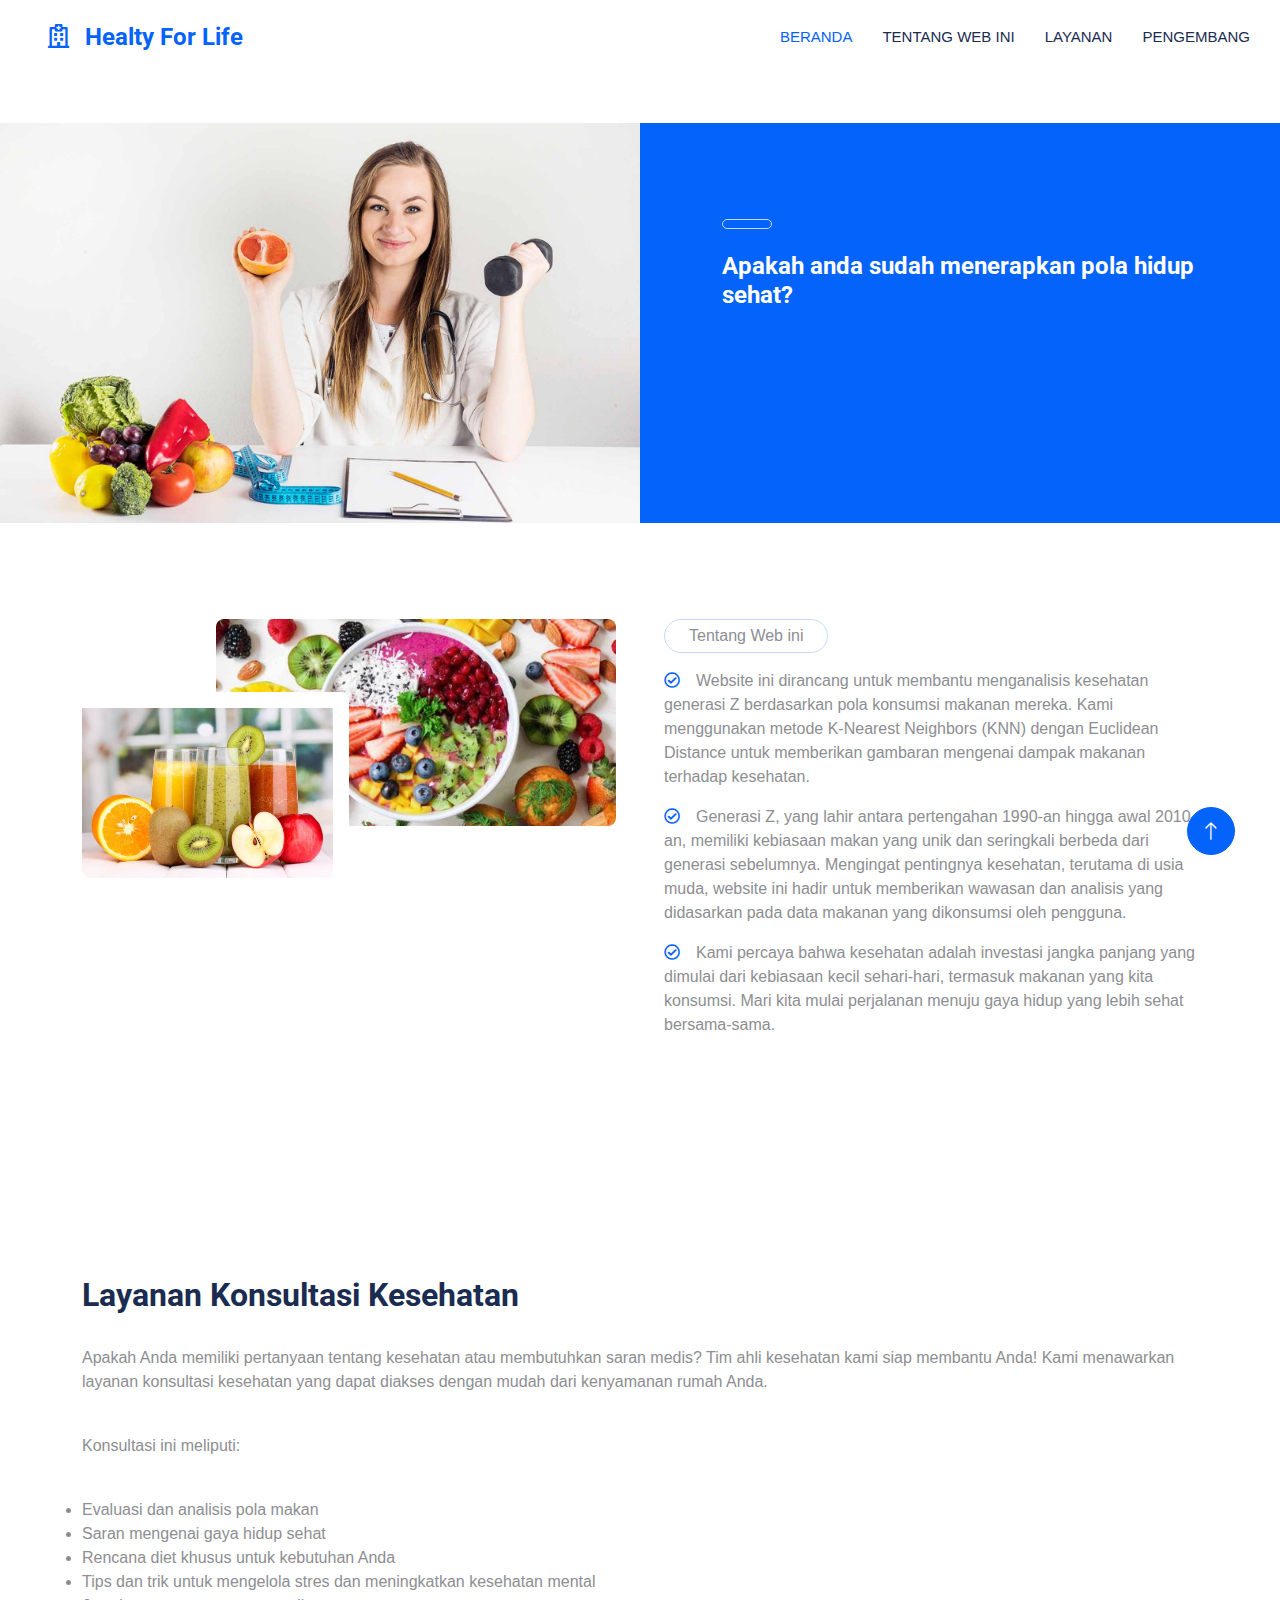
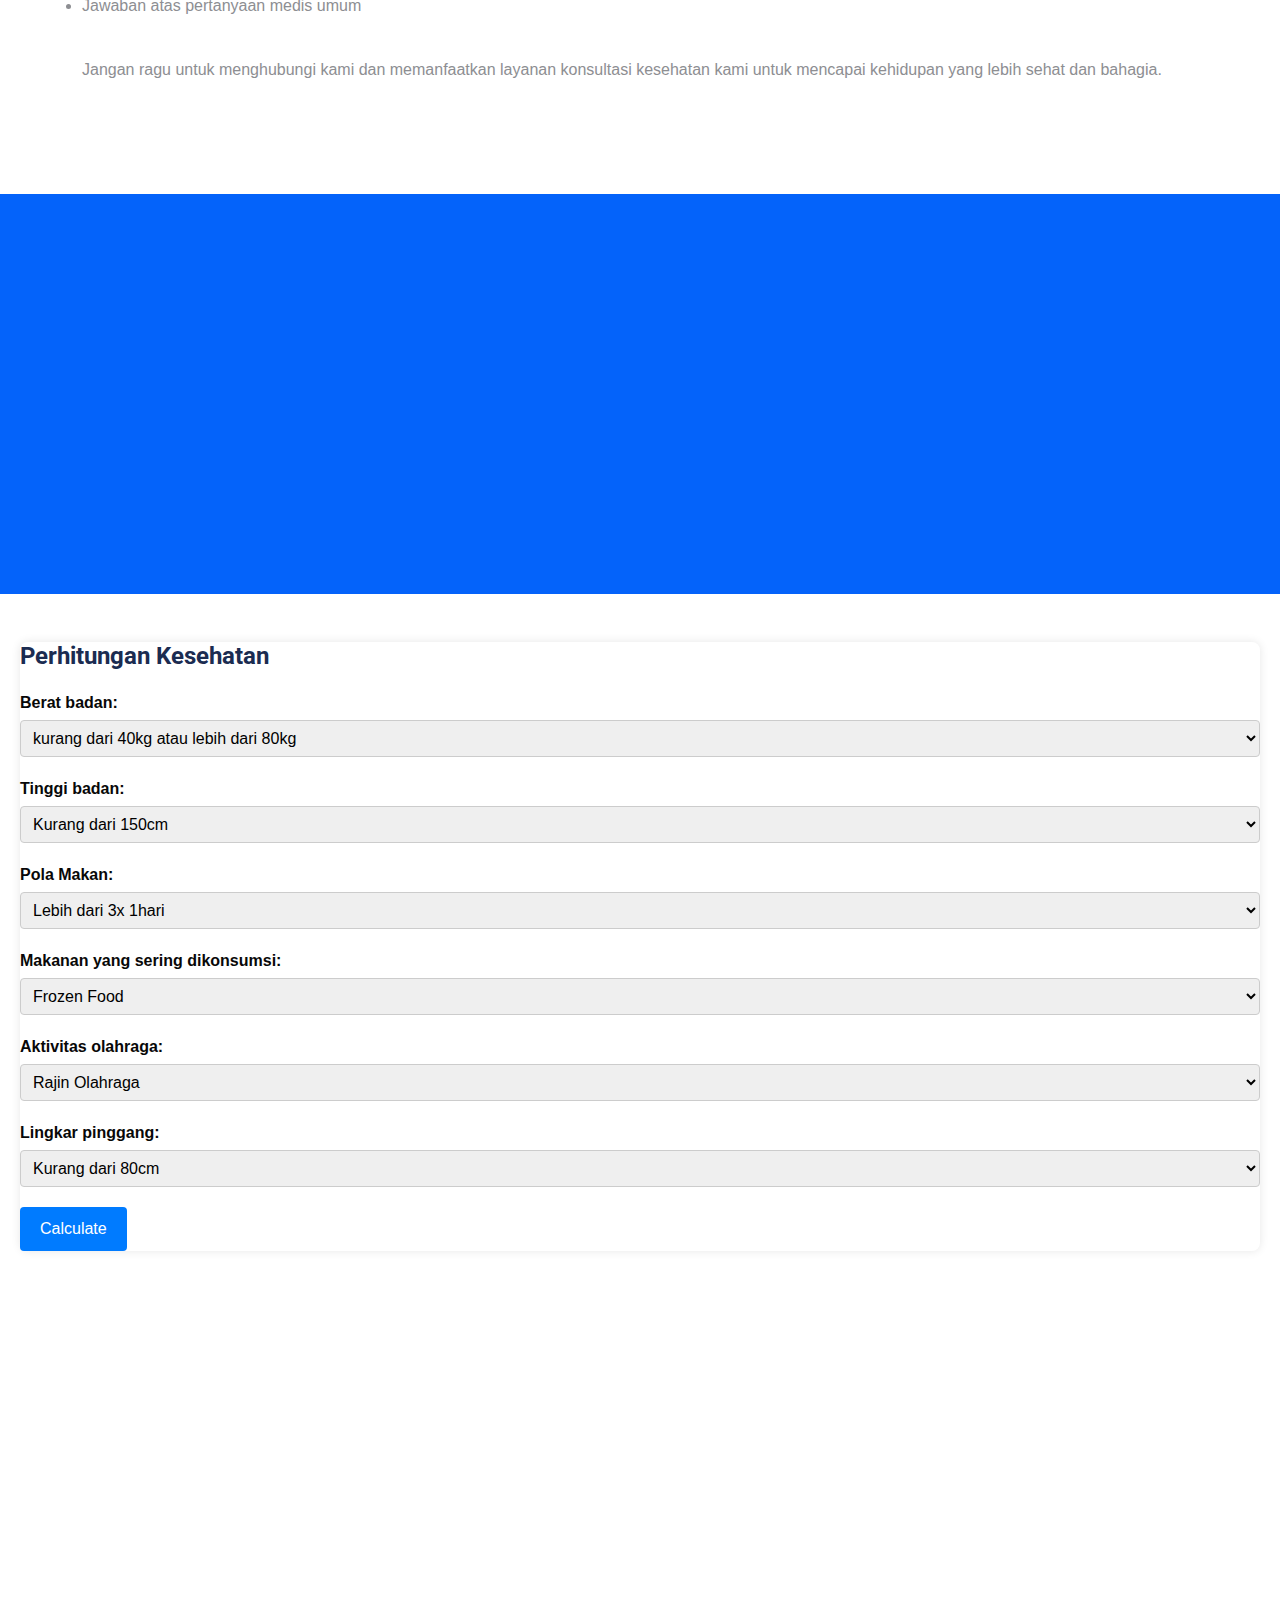
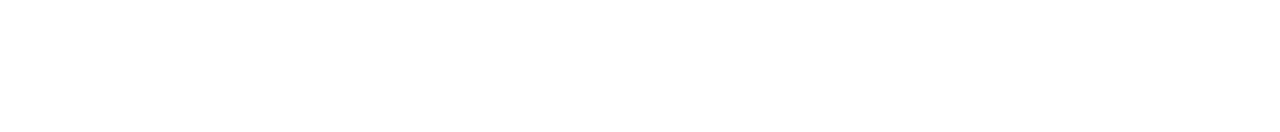
==== index.html @ ce0f6acc "Update index.html" ====
<!DOCTYPE html>
<html lang="en">

<head>
    <meta charset="utf-8">
    <title>HealtyCeck</title>
    <meta content="width=device-width, initial-scale=1.0" name="viewport">
    <meta content="" name="keywords">
    <meta content="" name="description">

    <!-- Favicon -->
    <link href="img/favicon.ico" rel="icon">

    <!-- Google Web Fonts -->
    <link rel="preconnect" href="https://fonts.googleapis.com">
    <link rel="preconnect" href="https://fonts.gstatic.com" crossorigin>
    <link href="https://fonts.googleapis.com/css2?family=Open+Sans:wght@400;500&family=Roboto:wght@500;700;900&display=swap" rel="stylesheet"> 

    <!-- Icon Font Stylesheet -->
    <link href="https://cdnjs.cloudflare.com/ajax/libs/font-awesome/5.10.0/css/all.min.css" rel="stylesheet">
    <link href="https://cdn.jsdelivr.net/npm/bootstrap-icons@1.4.1/font/bootstrap-icons.css" rel="stylesheet">

    <!-- Libraries Stylesheet -->
    <link href="lib/animate/animate.min.css" rel="stylesheet">
    <link href="lib/owlcarousel/assets/owl.carousel.min.css" rel="stylesheet">
    <link href="lib/tempusdominus/css/tempusdominus-bootstrap-4.min.css" rel="stylesheet" />

    <!-- Customized Bootstrap Stylesheet -->
    <link href="css/bootstrap.min.css" rel="stylesheet">

    <!-- Template Stylesheet -->
    <link href="css/style.css" rel="stylesheet">
</head>

<body>



    <!-- Spinner Start -->
    <div id="spinner" class="show bg-white position-fixed translate-middle w-100 vh-100 top-50 start-50 d-flex align-items-center justify-content-center">
        <div class="spinner-grow text-primary" style="width: 3rem; height: 3rem;" role="status">
            <span class="sr-only">Loading...</span>
        </div>
    </div>
    <!-- Spinner End -->


    <!-- Topbar Start -->

    <!-- Topbar End -->


    <!-- Navbar Start -->
    <nav class="navbar navbar-expand-lg bg-white navbar-light sticky-top p-0 wow fadeIn" data-wow-delay="0.1s">
        <a href="index.html" class="navbar-brand d-flex align-items-center px-4 px-lg-5">
            <h1 class="m-0 text-primary"><i class="far fa-hospital me-3"></i>Healty For Life</h1>
        </a>
        <button type="button" class="navbar-toggler me-4" data-bs-toggle="collapse" data-bs-target="#navbarCollapse">
            <span class="navbar-toggler-icon"></span>
        </button>
        <div class="collapse navbar-collapse" id="navbarCollapse">
            <div class="navbar-nav ms-auto p-4 p-lg-0">
                <a href="index.html" class="nav-item nav-link active">Beranda</a>
                <a href="about.html" class="nav-item nav-link">Tentang web ini</a>
                <a href="service.html" class="nav-item nav-link">Layanan</a>
                <a href="contact.html" class="nav-item nav-link">Pengembang</a>
            </div>
        </div>
    </nav>
    <!-- Navbar End -->


    <!-- Header Start -->
    <head>
        <meta charset="UTF-8">
        <meta name="viewport" content="width=device-width, initial-scale=1.0">
        <title>Petunjuk Penggunaan</title>
        <link rel="stylesheet" href="style1.css">
        <!-- Tambahkan tautan ke library CSS jika diperlukan -->
    </head>
    <body>
        <div class="container-fluid bg-primary overflow-hidden my-5 px-lg-0">
            <div class="container feature px-lg-0">
                <div class="row g-0 mx-lg-0">
                    <div class="col-lg-6 pe-lg-0 wow fadeIn" data-wow-delay="0.5s" style="min-height: 400px;">
                        <div class="position-relative h-100">
                            <img class="position-absolute img-fluid w-100 h-100" src="img/pola-hidup-sehat.jpg" style="object-fit: cover;" alt="">
                        </div>
                    </div>
                    <div class="col-lg-6 feature-text py-5 wow fadeIn" data-wow-delay="0.1s">
                        <div class="p-lg-5 ps-lg-0">
                            <p class="d-inline-block border rounded-pill text-light py-1 px-4"></p>
                            <h1 class="text-white mb-4">Apakah anda sudah menerapkan pola hidup sehat?</h1>
                            <p class="text-white mb-4 pb-2"> </p>
                        </div>
                    </div>
                </div>
            </div>
        </div>
    </body>
    <!-- Header End -->


    <!-- Feature Start -->

    <!-- Feature End -->

    <!-- About Start -->
    <div class="container-xxl py-5">
        <div class="container">
            <div class="row g-5">
                <div class="col-lg-6 wow fadeIn" data-wow-delay="0.1s">
                    <div class="d-flex flex-column">
                        <img class="img-fluid rounded w-75 align-self-end" src="img/makanan.jpg" alt="">
                        <img class="img-fluid rounded w-50 bg-white pt-3 pe-3" src="img/minuman.jpg" alt="" style="margin-top: -25%;">
                    </div>
                </div>
                <div class="col-lg-6 wow fadeIn" data-wow-delay="0.5s">
                    <p class="d-inline-block border rounded-pill py-1 px-4">Tentang Web ini</p>
                    <p><i class="far fa-check-circle text-primary me-3"></i>Website ini dirancang untuk membantu menganalisis kesehatan generasi Z berdasarkan pola konsumsi makanan mereka. Kami menggunakan metode K-Nearest Neighbors (KNN) dengan Euclidean Distance untuk memberikan gambaran mengenai dampak makanan terhadap kesehatan.</p>
                    <p><i class="far fa-check-circle text-primary me-3"></i>Generasi Z, yang lahir antara pertengahan 1990-an hingga awal 2010-an, memiliki kebiasaan makan yang unik dan seringkali berbeda dari generasi sebelumnya. Mengingat pentingnya kesehatan, terutama di usia muda, website ini hadir untuk memberikan wawasan dan analisis yang didasarkan pada data makanan yang dikonsumsi oleh pengguna.</p>
                    <p><i class="far fa-check-circle text-primary me-3"></i>Kami percaya bahwa kesehatan adalah investasi jangka panjang yang dimulai dari kebiasaan kecil sehari-hari, termasuk makanan yang kita konsumsi. Mari kita mulai perjalanan menuju gaya hidup yang lebih sehat bersama-sama.</p>
                </div>
            </div>
        </div>
    </div>
    <!-- About End -->

    <!-- Service Start -->
    <head>
        <meta charset="UTF-8">
        <meta name="viewport" content="width=device-width, initial-scale=1.0">
        <title>Layanan Konsultasi Kesehatan</title>
        <link rel="stylesheet" href="styles1.css">
    </head>
    <body>
        <div class="container-xxl py-5">
            <div class="container">
                <div class="text-center mx-auto mb-5 wow fadeInUp" data-wow-delay="0.1s" style="max-width: 600px;">
                    <p class="d-inline-block border rounded-pill py-1 px-4">Konsultasi</p>
                    <h1>Layanan Kesehatan</h1>
                </div>
                <div class="row g-4 konsultasi-container">
                    <h2>Layanan Konsultasi Kesehatan</h2>
                    <p>Apakah Anda memiliki pertanyaan tentang kesehatan atau membutuhkan saran medis? Tim ahli kesehatan kami siap membantu Anda! Kami menawarkan layanan konsultasi kesehatan yang dapat diakses dengan mudah dari kenyamanan rumah Anda.</p>
                    <p>Konsultasi ini meliputi:</p>
                    <ul>
                        <li>Evaluasi dan analisis pola makan</li>
                        <li>Saran mengenai gaya hidup sehat</li>
                        <li>Rencana diet khusus untuk kebutuhan Anda</li>
                        <li>Tips dan trik untuk mengelola stres dan meningkatkan kesehatan mental</li>
                        <li>Jawaban atas pertanyaan medis umum</li>
                    </ul>
                    <p>Jangan ragu untuk menghubungi kami dan memanfaatkan layanan konsultasi kesehatan kami untuk mencapai kehidupan yang lebih sehat dan bahagia.</p>
                </div>
            </div>
        </div>
    </body>
    <!-- Service End -->

    <div class="container-fluid bg-primary overflow-hidden my-5 px-lg-0">
        <div class="container feature px-lg-0">
            <div class="row g-0 mx-lg-0">
                <div class="col-lg-6 feature-text py-5 wow fadeIn" data-wow-delay="0.1s">
                    <div class="p-lg-5 ps-lg-0">
                        <p class="d-inline-block border rounded-pill text-light py-1 px-4"></p>
                        <h1 class="text-white mb-4">Petunjuk Penggunaan</h1>
                        <p class="text-white mb-4 pb-2">Isi pertanyaan yang tersedia untuk mengetahui tingkat kesehatan tubuh anda </p>
                        
                    </div>
                </div>
                <div class="col-lg-6 pe-lg-0 wow fadeIn" data-wow-delay="0.5s" style="min-height: 400px;">
                    <div class="position-relative h-100">
                        <img class="position-absolute img-fluid w-100 h-100" src="img/Gaya-hidup-sehat-.jpg" style="object-fit: cover;" alt="">
                    </div>
                </div>
            </div>
        </div>
    </div>

    <!-- Perhitung KNN -->
    <div>
        <head>
            <meta charset="UTF-8">
            <meta name="viewport" content="width=device-width, initial-scale=1.0">
            <title>Perhitungan Kesehatan</title>
            <style>
                body {
                    font-family: Arial, sans-serif;
                }
                .container1 {
                    margin: 20px;
                    box-shadow: 0 0 10px rgba(0, 0, 0, 0.1);
                    border-radius: 8px;
                    background-color: #fff;
                    
                    
                }
                select {
                    width: 100%;
                    padding: 8px;
                    margin-bottom: 10px;
                    border: 1px solid #ccc;
                    border-radius: 4px;
                }
                .combobox-group {
                    margin-bottom: 15px;
                    text-align: left;
                    font-weight: bold;
                    color: #080808;
                }
                label {
                    display: block;
                    margin-bottom: 5px;
                    font-weight: bold;
                }
                .combobox-group {
                    margin-bottom: 10px;
                }
                h1 {
                    font-size: 24px;
                    margin-bottom: 20px;
                }
                .result {
                    margin-top: 20px;
                    font-size: 18px;
                }
                .advice {
                    color: #d9534f;
                    font-weight: bold;
                }
                button {
                    background-color: #007bff;
                    color: #fff;
                    border: none;
                    padding: 10px 20px;
                    border-radius: 4px;
                    cursor: pointer;
                    font-size: 16px;
                }
            </style>
        </head>
        <body>
            <div class="container1">
                <h1>Perhitungan Kesehatan</h1>
                <div class="combobox-group">
                    <label for="combobox1">Berat badan:</label>
                    <select id="combobox1">
                        <option value="3">kurang dari 40kg atau lebih dari 80kg</option>
                        <option value="4">40-49kg atau 70-79kg</option>
                        <option value="5">50-69</option>
                    </select>
                </div>
                <div class="combobox-group">
                    <label for="combobox2">Tinggi badan:</label>
                    <select id="combobox2">
                        <option value="3">Kurang dari 150cm</option>
                        <option value="4">150-160cm</option>
                        <option value="5">Lebih dari 160cm</option>
                    </select>
                </div>
                <div class="combobox-group">
                    <label for="combobox3">Pola Makan:</label>
                    <select id="combobox3">
                        <option value="3">Lebih dari 3x 1hari</option>
                        <option value="5">3x sehari</option>
                        <option value="4">kurang dari 3x 1hari</option>
                    </select>
                </div>
                <div class="combobox-group">
                    <label for="combobox4">Makanan yang sering dikonsumsi:</label>
                    <select id="combobox4">
                        <option value="3">Frozen Food</option>
                        <option value="5">Fresh food</option>
                        <option value="4">Instant Food</option>
                    </select>
                </div>
                <div class="combobox-group">
                    <label for="combobox5">Aktivitas olahraga:</label>
                    <select id="combobox5">
                        <option value="5">Rajin Olahraga</option>
                        <option value="4">Sedikit Olahraga</option>
                        <option value="3">Kurang olahraga</option>
                    </select>
                </div>
                <div class="combobox-group">
                    <label for="combobox6">Lingkar pinggang:</label>
                    <select id="combobox6">
                        <option value="5">Kurang dari 80cm</option>
                        <option value="4">80-90cm</option>
                        <option value="3">lebih dari 90cm</option>
                    </select>
                </div>
                <button onclick="calculate()">Calculate</button>
                <div class="result" id="result"></div>
            </div>
        
            <script>
                function calculate() {
                    let sum = 0;
                    for (let i = 1; i <= 6; i++) {
                        sum += parseInt(document.getElementById('combobox' + i).value);
                    }
                    let average = sum / 6;
                    let resultText = "Average: " + average.toFixed(2) + "<br>";
                    if (average > 3.74) {
                        resultText += "Kesehatan: Baik";
                    } else {
                        resultText += "Kese5hatan: Cukup Baik";
                    }
                    if (average < 3.74) {
                        resultText += "<br><span class='advice'>Saran: Perbanyak olahraga!</span>";
                    }
                    document.getElementById('result').innerHTML = resultText;
                }
            </script>
        </body>
    </div>

    <!--Akhir Perhitungan-->


    <!-- Testimonial Start -->
    <div class="container-xxl py-5">
        <div class="container">
            <div class="text-center mx-auto mb-5 wow fadeInUp" data-wow-delay="0.1s" style="max-width: 600px;">
                
                <h1>Pengembang</h1>
            </div>
            <div class="owl-carousel testimonial-carousel wow fadeInUp" data-wow-delay="0.1s">
                <div class="testimonial-item text-center">
                    <img class="img-fluid bg-light rounded-circle p-2 mx-auto mb-4" src="img/testimonial-1.jpg" style="width: 100px; height: 100px;">
                    <div class="testimonial-text rounded text-center p-4">
                        <p>Konsumsi makanan yang seimbang antara karbohidrat, protein, lemak sehat, serat, vitamin, dan mineral. Hindari makanan yang tinggi gula dan lemak jenuh.</p>
                        <h5 class="mb-1">Mia</h5>
                        <span class="fst-italic"></span>
                    </div>
                </div>
                <div class="testimonial-item text-center">
                    <img class="img-fluid bg-light rounded-circle p-2 mx-auto mb-4" src="img/testimonial-2.jpg" style="width: 100px; height: 100px;">
                    <div class="testimonial-text rounded text-center p-4">
                        <p>Lakukan aktivitas fisik minimal 30 menit setiap hari, seperti berjalan kaki, berlari, bersepeda, atau berenang.</p>
                        <h5 class="mb-1">Kairi</h5>
                        <span class="fst-italic"></span>
                    </div>
                </div>
                <div class="testimonial-item text-center">
                    <img class="img-fluid bg-light rounded-circle p-2 mx-auto mb-4" src="img/testimonial-3.jpg" style="width: 100px; height: 100px;">
                    <div class="testimonial-text rounded text-center p-4">
                        <p>Usahakan untuk tidur 7-8 jam setiap malam untuk menjaga kesehatan fisik dan mental.</p>
                        <h5 class="mb-1">Hercules</h5>
                        <span class="fst-italic"></span>
                    </div>
                </div>
            </div>
        </div>
    </div>
    <!-- Testimonial End -->


    <!-- Footer Start -->

    <!-- Footer End -->


    <!-- Back to Top -->
    <a href="#" class="btn btn-lg btn-primary btn-lg-square rounded-circle back-to-top"><i class="bi bi-arrow-up"></i></a>


    <!-- JavaScript Libraries -->
    <script src="https://code.jquery.com/jquery-3.4.1.min.js"></script>
    <script src="https://cdn.jsdelivr.net/npm/bootstrap@5.0.0/dist/js/bootstrap.bundle.min.js"></script>
    <script src="lib/wow/wow.min.js"></script>
    <script src="lib/easing/easing.min.js"></script>
    <script src="lib/waypoints/waypoints.min.js"></script>
    <script src="lib/counterup/counterup.min.js"></script>
    <script src="lib/owlcarousel/owl.carousel.min.js"></script>
    <script src="lib/tempusdominus/js/moment.min.js"></script>
    <script src="lib/tempusdominus/js/moment-timezone.min.js"></script>
    <script src="lib/tempusdominus/js/tempusdominus-bootstrap-4.min.js"></script>

    <!-- Template Javascript -->
    <script src="js/main.js"></script>
</body>

</html>
---- css/style.css ----
/********** Template CSS **********/
:root {
    --primary: #0463FA;
    --light: #EFF5FF;
    --dark: #1B2C51;
}

.fw-medium {
    font-weight: 500 !important;
}

.fw-bold {
    font-weight: 700 !important;
}

.fw-black {
    font-weight: 900 !important;
}

.back-to-top {
    position: fixed;
    display: none;
    right: 45px;
    bottom: 45px;
    z-index: 99;
}

/*---------#Hero Section--------------------------------------------------------------*/
#hero {
  width: 100%;
  height: 100vh;
  background: url("../img/hero-bg.png");
  position: relative;
}

#hero .hero-container {
  position: absolute;
  bottom: 0;
  top: 0;
  left: 0;
  right: 0;
  display: flex;
  justify-content: center;
  align-items: center;
  flex-direction: column;
  text-align: center;
  padding: 0 15px;
}

#hero .hero-logo {
  margin-bottom: 30px;
}

#hero h1 {
  margin: 0 0 30px 0;
  font-size: 48px;
  font-weight: 500;
  line-height: 56px;
  color: #fff;
}

#hero h2 {
  color: #aeaeae;
  margin-bottom: 30px;
  font-size: 14px;
  font-weight: 400;
  text-transform: uppercase;
}

#hero .btn-get-started {
  font-family: "Montserrat", sans-serif;
  text-transform: uppercase;
  font-weight: 400;
  font-size: 16px;
  letter-spacing: 1px;
  display: inline-block;
  padding: 14px 30px;
  border-radius: 3px;
  margin: 10px;
  color: #fff;
  background: #7cc576;
}

#hero .btn-get-started:hover {
  transition: 0.5s;
  background: #fff;
  color: #7cc576;
}

@media (min-width: 1024px) {
  #hero {
    background-attachment: fixed;
  }
}

@media (max-width: 768px) {
  #hero h1 {
    font-size: 28px;
    line-height: 36px;
  }

  #hero h2 {
    line-height: 22px;
  }
}

/*** Spinner ***/
#spinner {
    opacity: 0;
    visibility: hidden;
    transition: opacity .5s ease-out, visibility 0s linear .5s;
    z-index: 99999;
}

#spinner.show {
    transition: opacity .5s ease-out, visibility 0s linear 0s;
    visibility: visible;
    opacity: 1;
}


/*** Button ***/
.btn {
    font-weight: 500;
    transition: .5s;
}

.btn.btn-primary,
.btn.btn-secondary {
    color: #FFFFFF;
}

.btn-square {
    width: 38px;
    height: 38px;
}

.btn-sm-square {
    width: 32px;
    height: 32px;
}

.btn-lg-square {
    width: 48px;
    height: 48px;
}

.btn-square,
.btn-sm-square,
.btn-lg-square {
    padding: 0;
    display: flex;
    align-items: center;
    justify-content: center;
    font-weight: normal;
}


/*** Navbar ***/
.navbar .dropdown-toggle::after {
    border: none;
    content: "\f107";
    font-family: "Font Awesome 5 Free";
    font-weight: 900;
    vertical-align: middle;
    margin-left: 8px;
}

.navbar .navbar-nav .nav-link {
    margin-right: 30px;
    padding: 25px 0;
    color: #FFFFFF;
    font-size: 15px;
    font-weight: 500;
    text-transform: uppercase;
    outline: none;
}

.navbar .navbar-nav .nav-link:hover,
.navbar .navbar-nav .nav-link.active {
    color: var(--primary);
}

@media (max-width: 991.98px) {
    .navbar .navbar-nav .nav-link  {
        margin-right: 0;
        padding: 10px 0;
    }

    .navbar .navbar-nav {
        border-top: 1px solid #EEEEEE;
    }
}

.navbar .navbar-brand,
.navbar a.btn {
    height: 75px;
}

.navbar .navbar-nav .nav-link {
    color: var(--dark);
    font-weight: 500;
}

.navbar.sticky-top {
    top: -100px;
    transition: .5s;
}

@media (min-width: 992px) {
    .navbar .nav-item .dropdown-menu {
        display: block;
        border: none;
        margin-top: 0;
        top: 150%;
        opacity: 0;
        visibility: hidden;
        transition: .5s;
    }

    .navbar .nav-item:hover .dropdown-menu {
        top: 100%;
        visibility: visible;
        transition: .5s;
        opacity: 1;
    }
}


/*** Header ***/
.header-carousel .owl-carousel-text {
    position: absolute;
    width: 100%;
    height: 100%;
    padding: 3rem;
    top: 0;
    left: 0;
    display: flex;
    align-items: center;
    justify-content: center;
    text-shadow: 0 0 30px rgba(0, 0, 0, .1);
}

.header-carousel .owl-nav {
    position: absolute;
    width: 200px;
    height: 45px;
    bottom: 30px;
    left: 50%;
    transform: translateX(-50%);
    display: flex;
    justify-content: space-between;
}

.header-carousel .owl-nav .owl-prev,
.header-carousel .owl-nav .owl-next {
    width: 45px;
    height: 45px;
    display: flex;
    align-items: center;
    justify-content: center;
    color: #FFFFFF;
    background: transparent;
    border: 1px solid #FFFFFF;
    border-radius: 45px;
    font-size: 22px;
    transition: .5s;
}

.header-carousel .owl-nav .owl-prev:hover,
.header-carousel .owl-nav .owl-next:hover {
    background: var(--primary);
    border-color: var(--primary);
}

.header-carousel .owl-dots {
    position: absolute;
    height: 45px;
    bottom: 30px;
    left: 50%;
    transform: translateX(-50%);
    display: flex;
    align-items: center;
    justify-content: center;
}

.header-carousel .owl-dot {
    position: relative;
    display: inline-block;
    margin: 0 5px;
    width: 15px;
    height: 15px;
    background: transparent;
    border: 1px solid #FFFFFF;
    border-radius: 15px;
    transition: .5s;
}

.header-carousel .owl-dot::after {
    position: absolute;
    content: "";
    width: 5px;
    height: 5px;
    top: 4px;
    left: 4px;
    background: #FFFFFF;
    border-radius: 5px;
}

.header-carousel .owl-dot.active {
    background: var(--primary);
    border-color: var(--primary);
}

.page-header {
    background: url(../img/header-page.jpg) top center no-repeat;
    background-size: cover;
    text-shadow: 0 0 30px rgba(0, 0, 0, .1);
}

.breadcrumb-item + .breadcrumb-item::before {
    color: var(--light);
}


/*** Service ***/
.service-item {
    transition: .5s;
}

.service-item:hover {
    margin-top: -10px;
    box-shadow: 0 .5rem 1.5rem rgba(0, 0, 0, .08);
}

.service-item .btn {
    width: 40px;
    height: 40px;
    display: inline-flex;
    align-items: center;
    background: #FFFFFF;
    border-radius: 40px;
    white-space: nowrap;
    overflow: hidden;
    transition: .5s;
}

.service-item:hover .btn {
    width: 140px;
}


/*** Feature ***/
@media (min-width: 992px) {
    .container.feature {
        max-width: 100% !important;
    }

    .feature-text  {
        padding-left: calc(((100% - 960px) / 2) + .75rem);
    }
}

@media (min-width: 1200px) {
    .feature-text  {
        padding-left: calc(((100% - 1140px) / 2) + .75rem);
    }
}

@media (min-width: 1400px) {
    .feature-text  {
        padding-left: calc(((100% - 1320px) / 2) + .75rem);
    }
}


/*** Team ***/
.team-item img {
    position: relative;
    top: 0;
    transition: .5s;
}

.team-item:hover img {
    top: -30px;
}

.team-item .team-text {
    position: relative;
    height: 100px;
    transition: .5s;
}

.team-item:hover .team-text {
    margin-top: -60px;
    height: 160px;
}

.team-item .team-text .team-social {
    opacity: 0;
    transition: .5s;
}

.team-item:hover .team-text .team-social {
    opacity: 1;
}

.team-item .team-social .btn {
    display: inline-flex;
    color: var(--primary);
    background: #FFFFFF;
    border-radius: 40px;
}

.team-item .team-social .btn:hover {
    color: #FFFFFF;
    background: var(--primary);
}


/*** Appointment ***/
.bootstrap-datetimepicker-widget.bottom {
    top: auto !important;
}

.bootstrap-datetimepicker-widget .table * {
    border-bottom-width: 0px;
}

.bootstrap-datetimepicker-widget .table th {
    font-weight: 500;
}

.bootstrap-datetimepicker-widget.dropdown-menu {
    padding: 10px;
    border-radius: 2px;
}

.bootstrap-datetimepicker-widget table td.active,
.bootstrap-datetimepicker-widget table td.active:hover {
    background: var(--primary);
}

.bootstrap-datetimepicker-widget table td.today::before {
    border-bottom-color: var(--primary);
}


/*** Testimonial ***/
.testimonial-carousel::before {
    position: absolute;
    content: "";
    top: 0;
    left: 0;
    height: 100%;
    width: 0;
    background: linear-gradient(to right, rgba(255, 255, 255, 1) 0%, rgba(255, 255, 255, 0) 100%);
    z-index: 1;
}

.testimonial-carousel::after {
    position: absolute;
    content: "";
    top: 0;
    right: 0;
    height: 100%;
    width: 0;
    background: linear-gradient(to left, rgba(255, 255, 255, 1) 0%, rgba(255, 255, 255, 0) 100%);
    z-index: 1;
}

@media (min-width: 768px) {
    .testimonial-carousel::before,
    .testimonial-carousel::after {
        width: 200px;
    }
}

@media (min-width: 992px) {
    .testimonial-carousel::before,
    .testimonial-carousel::after {
        width: 300px;
    }
}

.testimonial-carousel .owl-item .testimonial-text {
    background: var(--light);
    transform: scale(.8);
    transition: .5s;
}

.testimonial-carousel .owl-item.center .testimonial-text {
    background: var(--primary);
    transform: scale(1);
}

.testimonial-carousel .owl-item .testimonial-text *,
.testimonial-carousel .owl-item .testimonial-item img {
    transition: .5s;
}

.testimonial-carousel .owl-item.center .testimonial-text * {
    color: var(--light) !important;
}

.testimonial-carousel .owl-item.center .testimonial-item img {
    background: var(--primary) !important;
} 

.testimonial-carousel .owl-nav {
    position: absolute;
    width: 350px;
    top: 15px;
    left: 50%;
    transform: translateX(-50%);
    display: flex;
    justify-content: space-between;
    opacity: 0;
    transition: .5s;
    z-index: 1;
}

.testimonial-carousel:hover .owl-nav {
    width: 300px;
    opacity: 1;
}

.testimonial-carousel .owl-nav .owl-prev,
.testimonial-carousel .owl-nav .owl-next {
    position: relative;
    color: var(--primary);
    font-size: 45px;
    transition: .5s;
}

.testimonial-carousel .owl-nav .owl-prev:hover,
.testimonial-carousel .owl-nav .owl-next:hover {
    color: var(--dark);
}


/*** Footer ***/
.footer .btn.btn-social {
    margin-right: 5px;
    width: 35px;
    height: 35px;
    display: flex;
    align-items: center;
    justify-content: center;
    color: var(--light);
    border: 1px solid #FFFFFF;
    transition: .3s;
}

.footer .btn.btn-social:hover {
    color: var(--primary);
}

.footer .btn.btn-link {
    display: block;
    margin-bottom: 5px;
    padding: 0;
    text-align: left;
    color: #FFFFFF;
    font-size: 15px;
    font-weight: normal;
    text-transform: capitalize;
    transition: .3s;
}

.footer .btn.btn-link::before {
    position: relative;
    content: "\f105";
    font-family: "Font Awesome 5 Free";
    font-weight: 900;
    margin-right: 10px;
}

.footer .btn.btn-link:hover {
    color: var(--primary);
    letter-spacing: 1px;
    box-shadow: none;
}

.footer .copyright {
    padding: 25px 0;
    font-size: 15px;
    border-top: 1px solid rgba(256, 256, 256, .1);
}

.footer .copyright a {
    color: var(--light);
}

.footer .copyright a:hover {
    color: var(--primary);
}
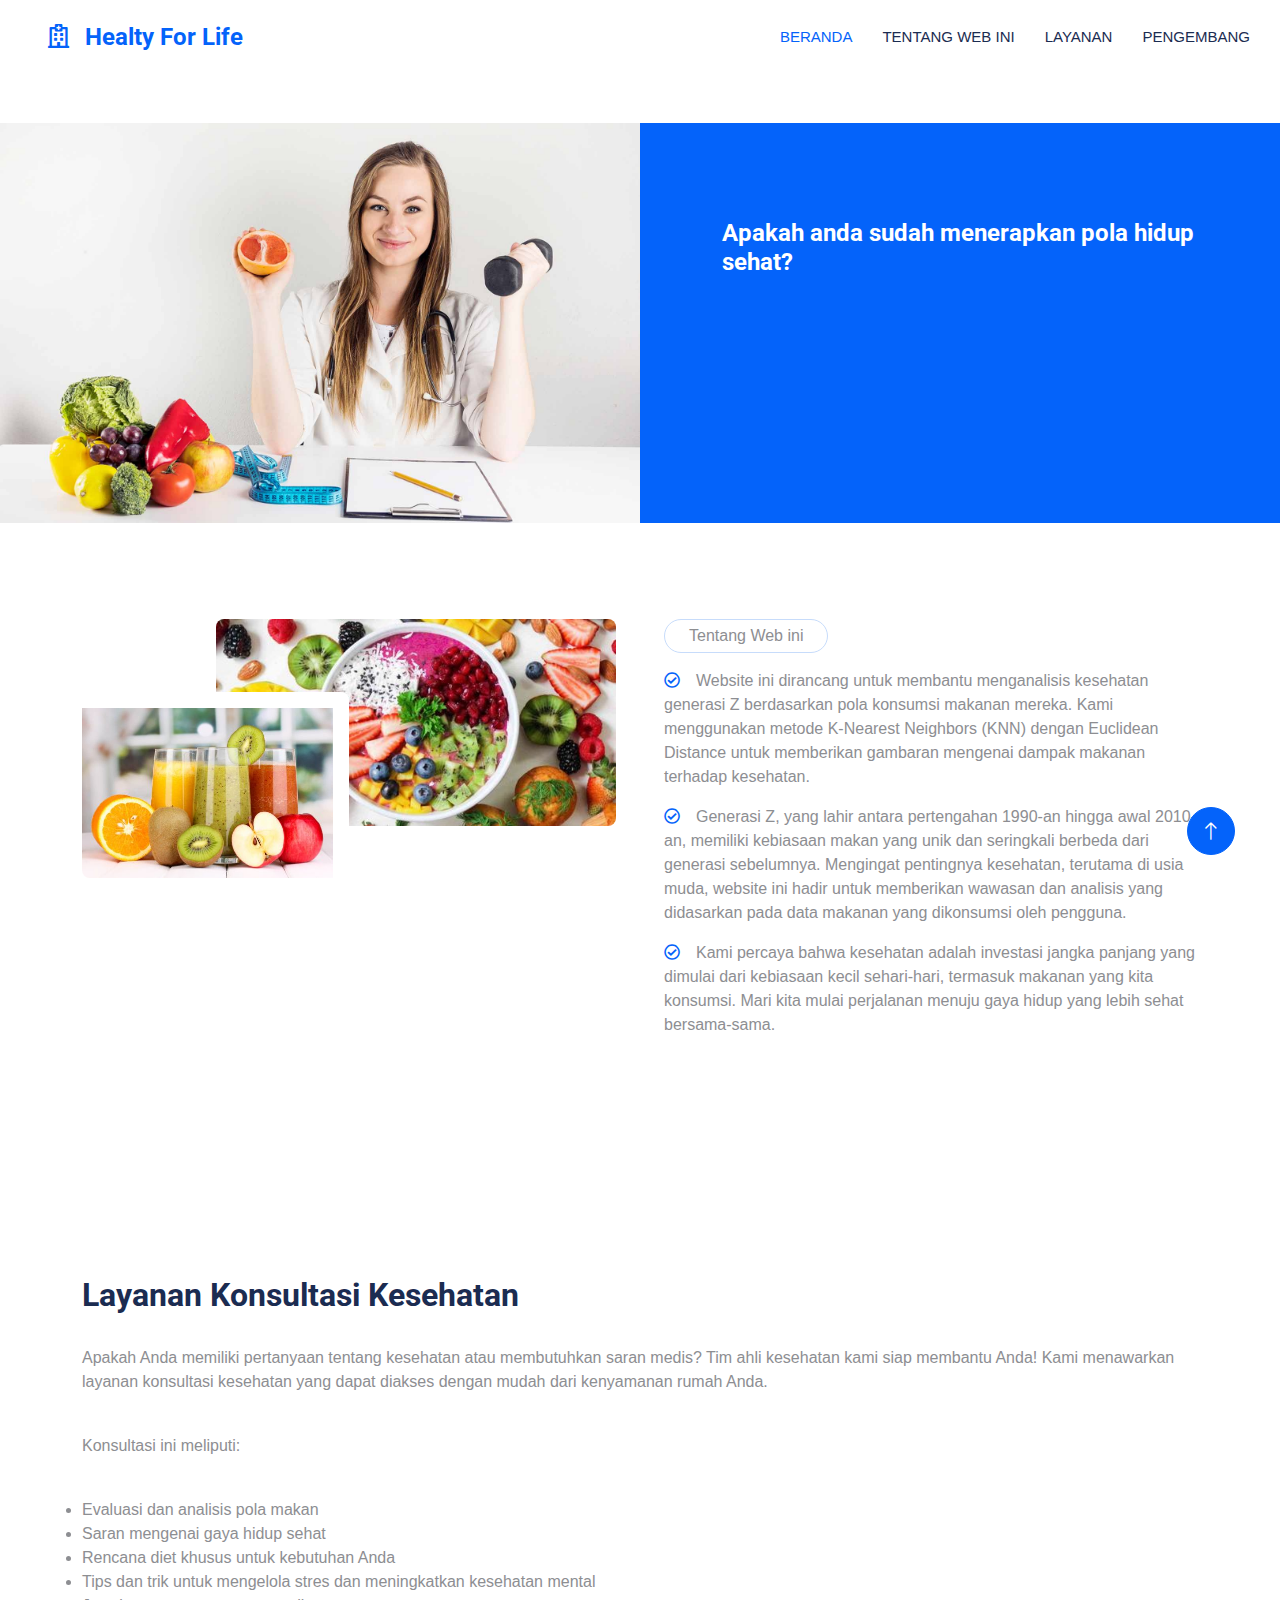
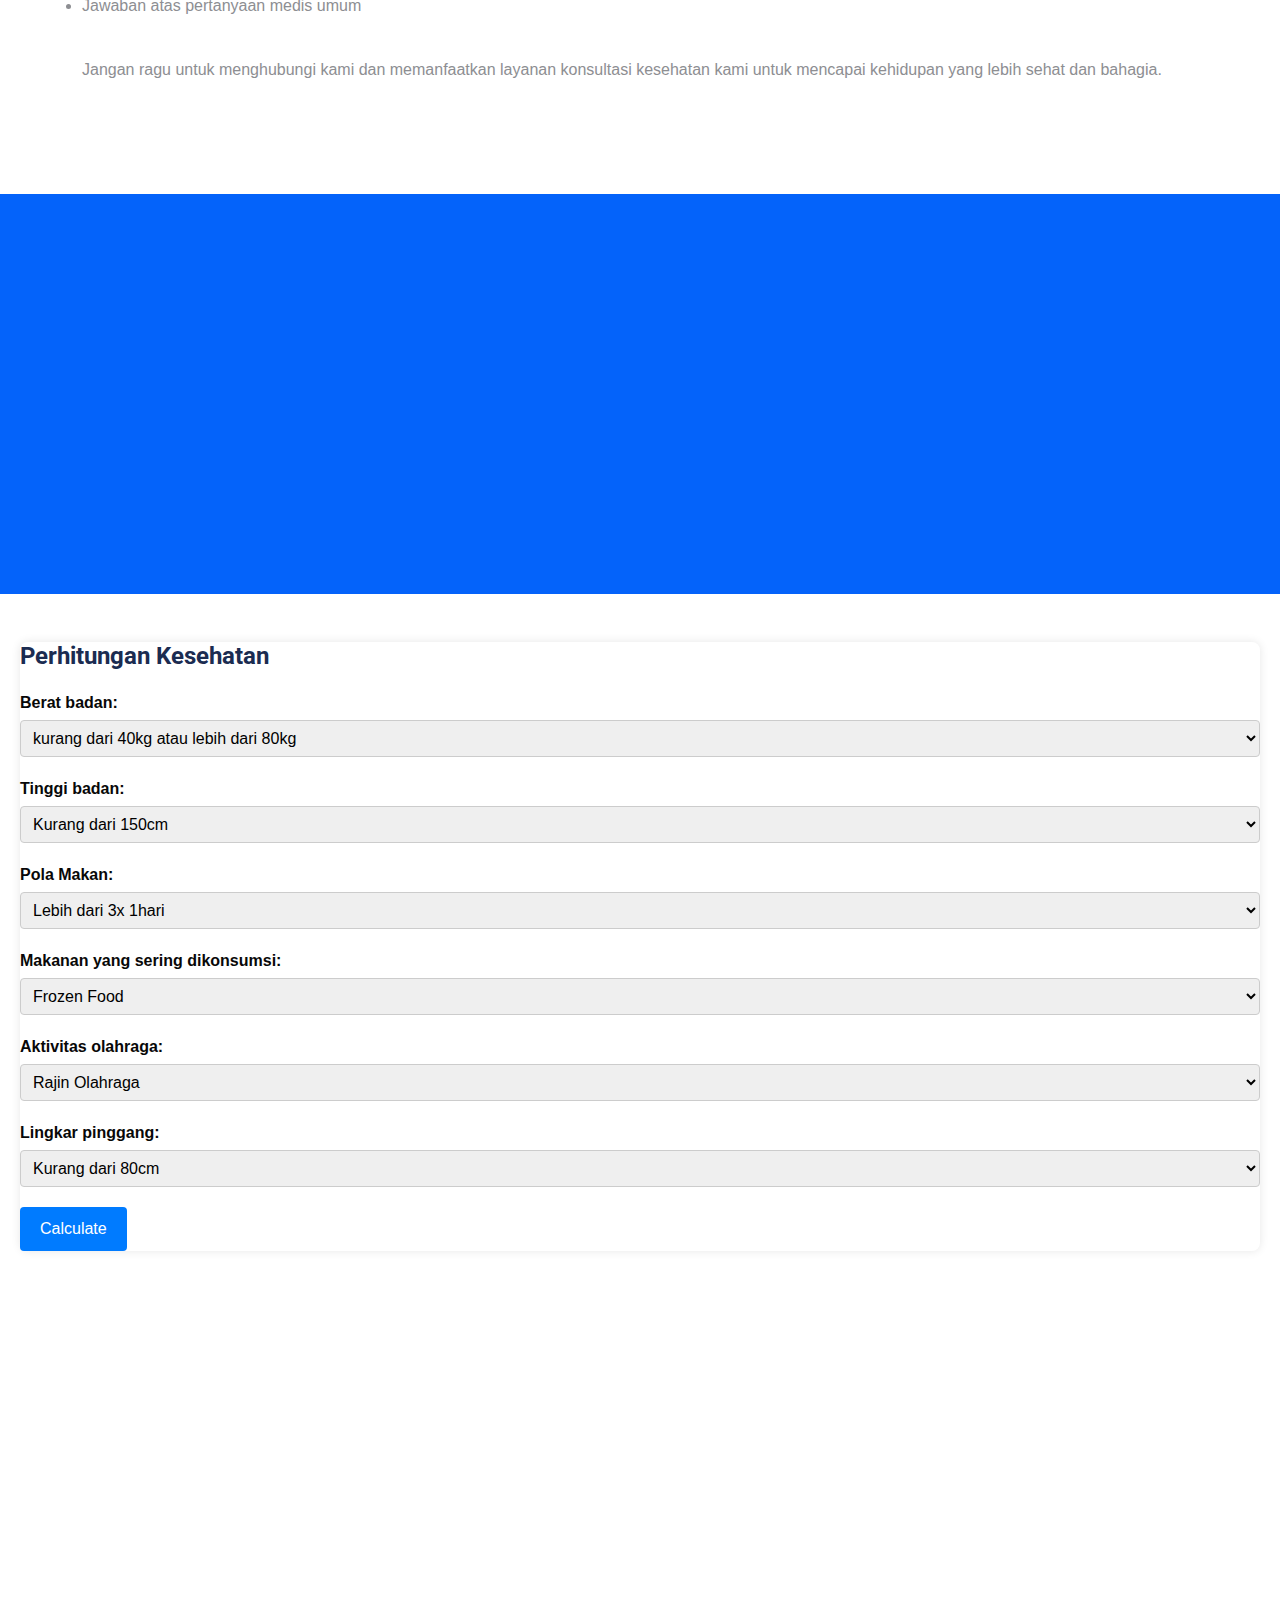
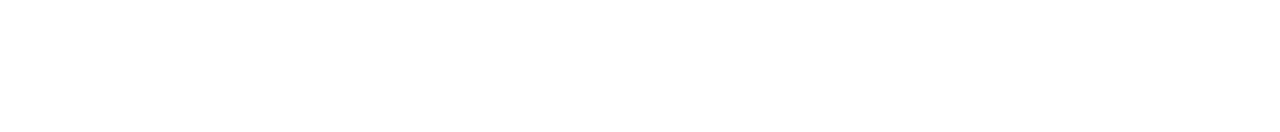
==== commit fe5d9f80: "Update index.html" ====
--- a/index.html
+++ b/index.html
@@ -89,7 +89,6 @@
                     </div>
                     <div class="col-lg-6 feature-text py-5 wow fadeIn" data-wow-delay="0.1s">
                         <div class="p-lg-5 ps-lg-0">
-                            <p class="d-inline-block border rounded-pill text-light py-1 px-4"></p>
                             <h1 class="text-white mb-4">Apakah anda sudah menerapkan pola hidup sehat?</h1>
                             <p class="text-white mb-4 pb-2"> </p>
                         </div>
@@ -163,7 +162,6 @@
             <div class="row g-0 mx-lg-0">
                 <div class="col-lg-6 feature-text py-5 wow fadeIn" data-wow-delay="0.1s">
                     <div class="p-lg-5 ps-lg-0">
-                        <p class="d-inline-block border rounded-pill text-light py-1 px-4"></p>
                         <h1 class="text-white mb-4">Petunjuk Penggunaan</h1>
                         <p class="text-white mb-4 pb-2">Isi pertanyaan yang tersedia untuk mengetahui tingkat kesehatan tubuh anda </p>
                         
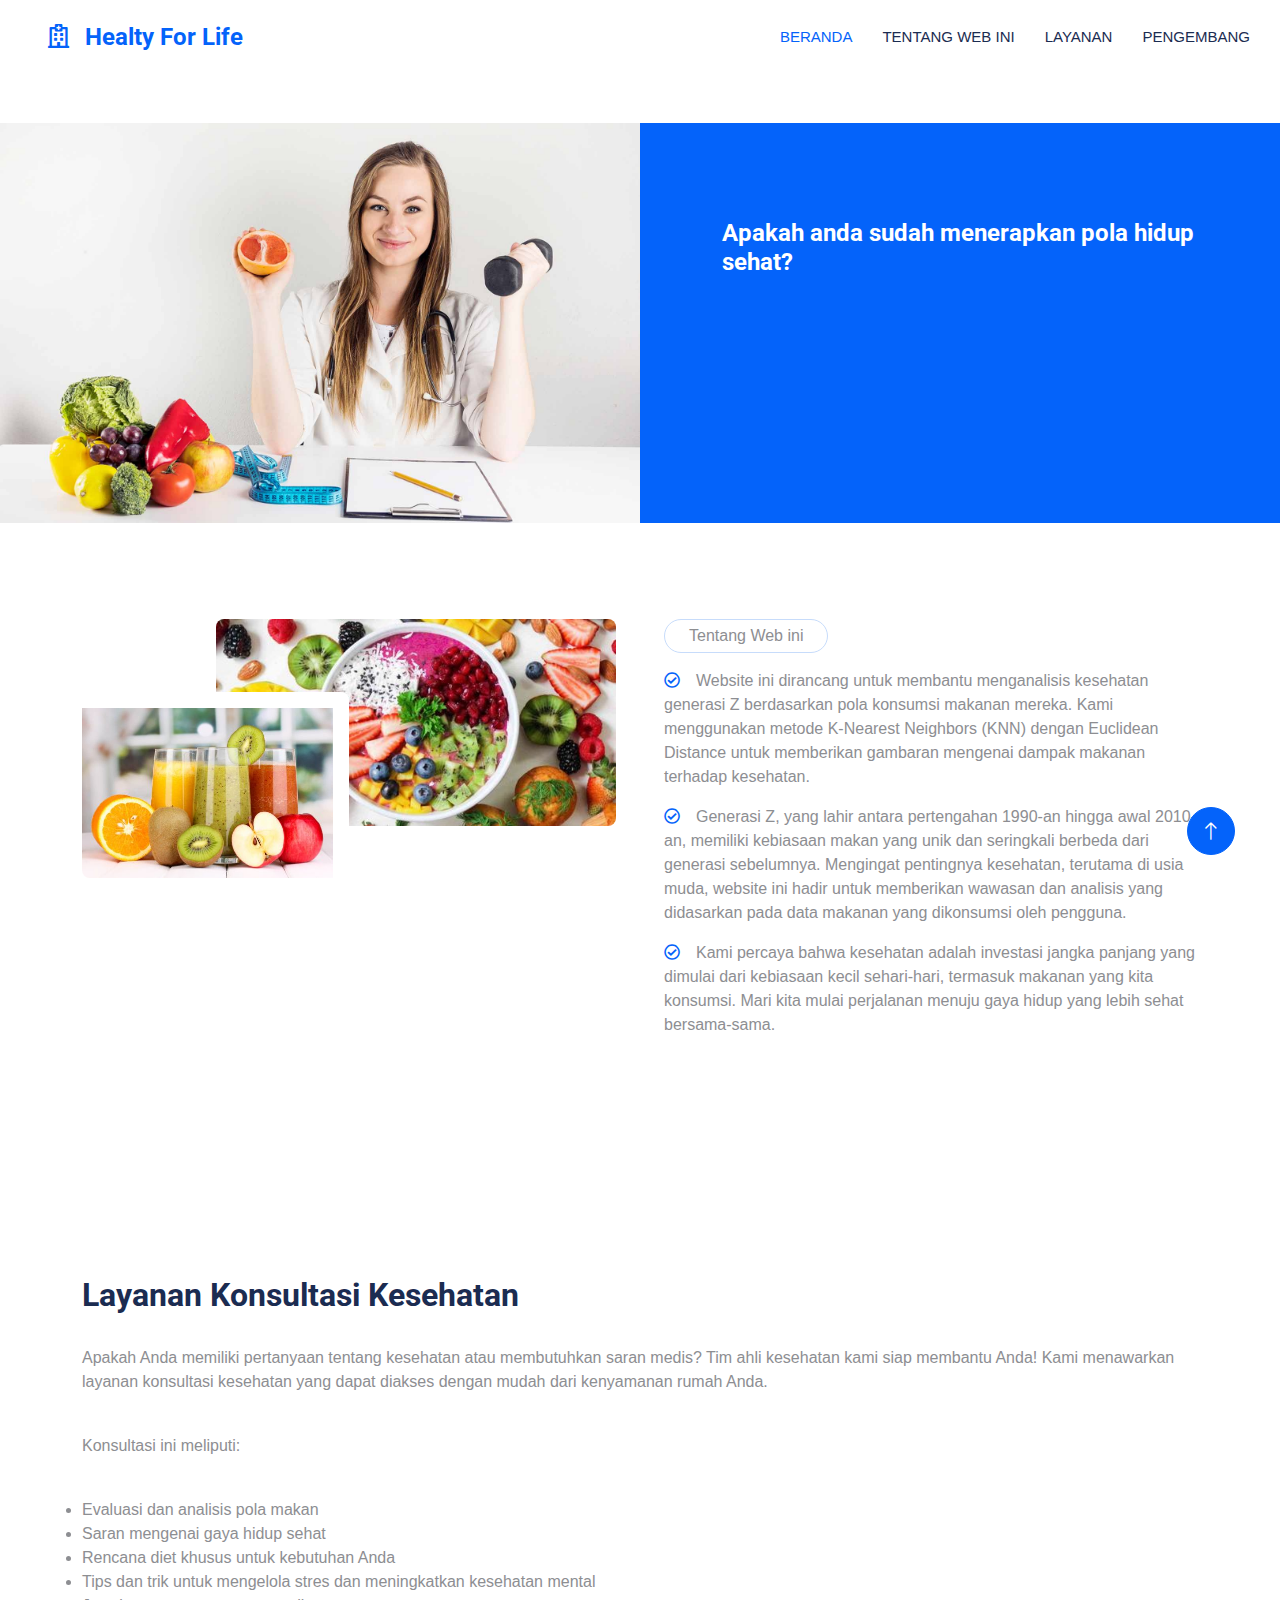
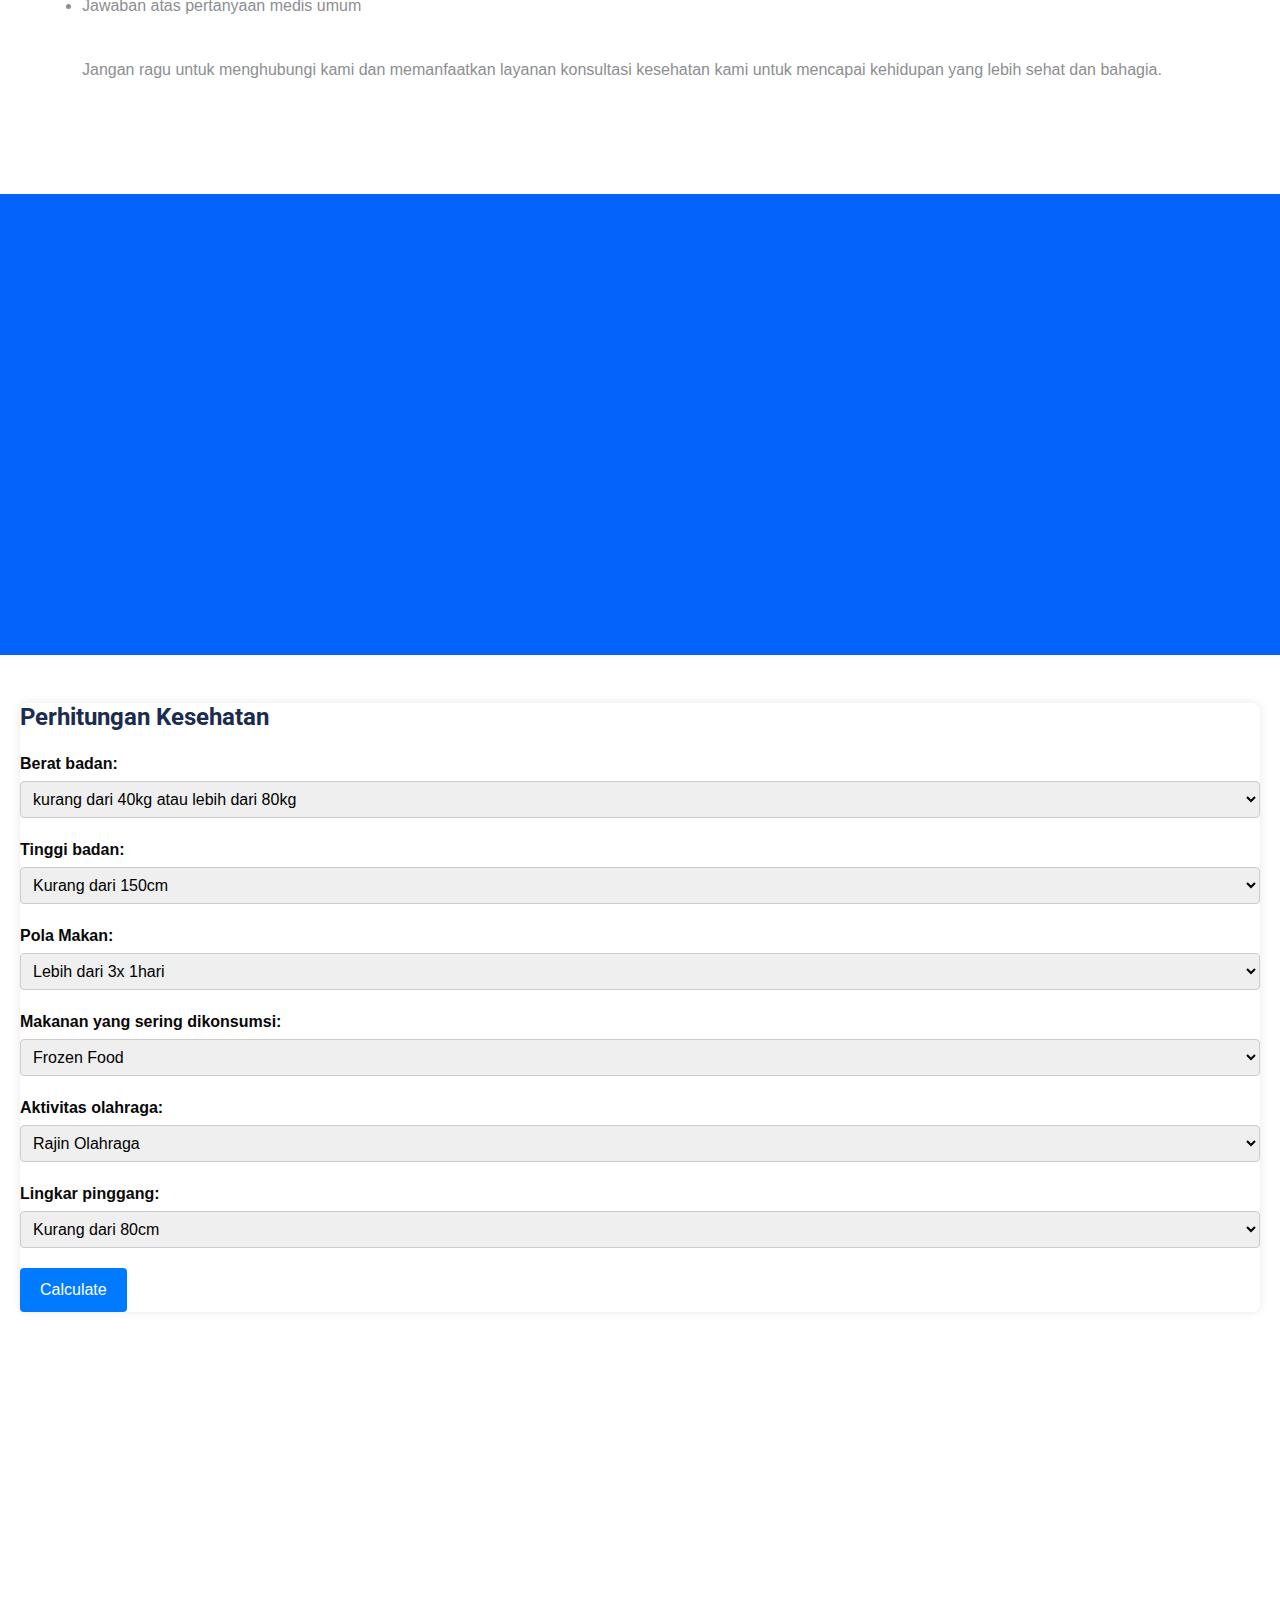
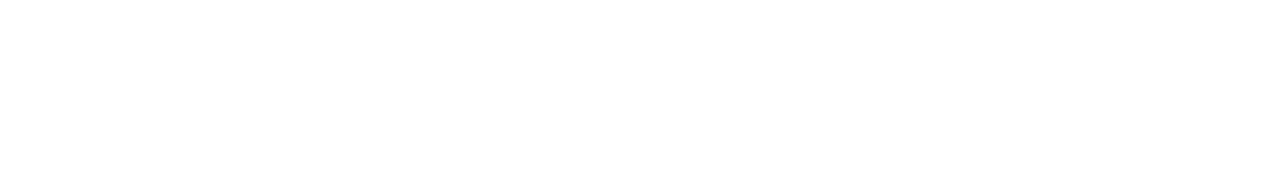
==== commit 5f1281ef: "Update index.html" ====
--- a/index.html
+++ b/index.html
@@ -164,6 +164,7 @@
                     <div class="p-lg-5 ps-lg-0">
                         <h1 class="text-white mb-4">Petunjuk Penggunaan</h1>
                         <p class="text-white mb-4 pb-2">Isi pertanyaan yang tersedia untuk mengetahui tingkat kesehatan tubuh anda </p>
+                        <p class="text-white mb-4 pb-3">Untuk mengetahui tingkat kesehatan tubuh Anda, silakan ikuti langkah-langkah di bawah ini dengan menjawab setiap pertanyaan yang tersedia. Setiap jawaban akan membantu dalam menghitung dan mengevaluasi tingkat kesehatan Anda secara umum. </p>
                         
                     </div>
                 </div>
@@ -304,10 +305,10 @@
                     if (average > 3.74) {
                         resultText += "Kesehatan: Baik";
                     } else {
-                        resultText += "Kese5hatan: Cukup Baik";
+                        resultText += "Kesehatan: Cukup Baik";
                     }
                     if (average < 3.74) {
-                        resultText += "<br><span class='advice'>Saran: Perbanyak olahraga!</span>";
+                        resultText += "<br><span class='advice'>Saran: Perbanyak olahraga dan konsumsi makanan yang baik untuk tubuh utamakan Protein dan kalsium agar penobang tubuh menjadi kuat</span>";
                     }
                     document.getElementById('result').innerHTML = resultText;
                 }
@@ -323,7 +324,7 @@
         <div class="container">
             <div class="text-center mx-auto mb-5 wow fadeInUp" data-wow-delay="0.1s" style="max-width: 600px;">
                 
-                <h1>Pengembang</h1>
+                <h1>Saran</h1>
             </div>
             <div class="owl-carousel testimonial-carousel wow fadeInUp" data-wow-delay="0.1s">
                 <div class="testimonial-item text-center">
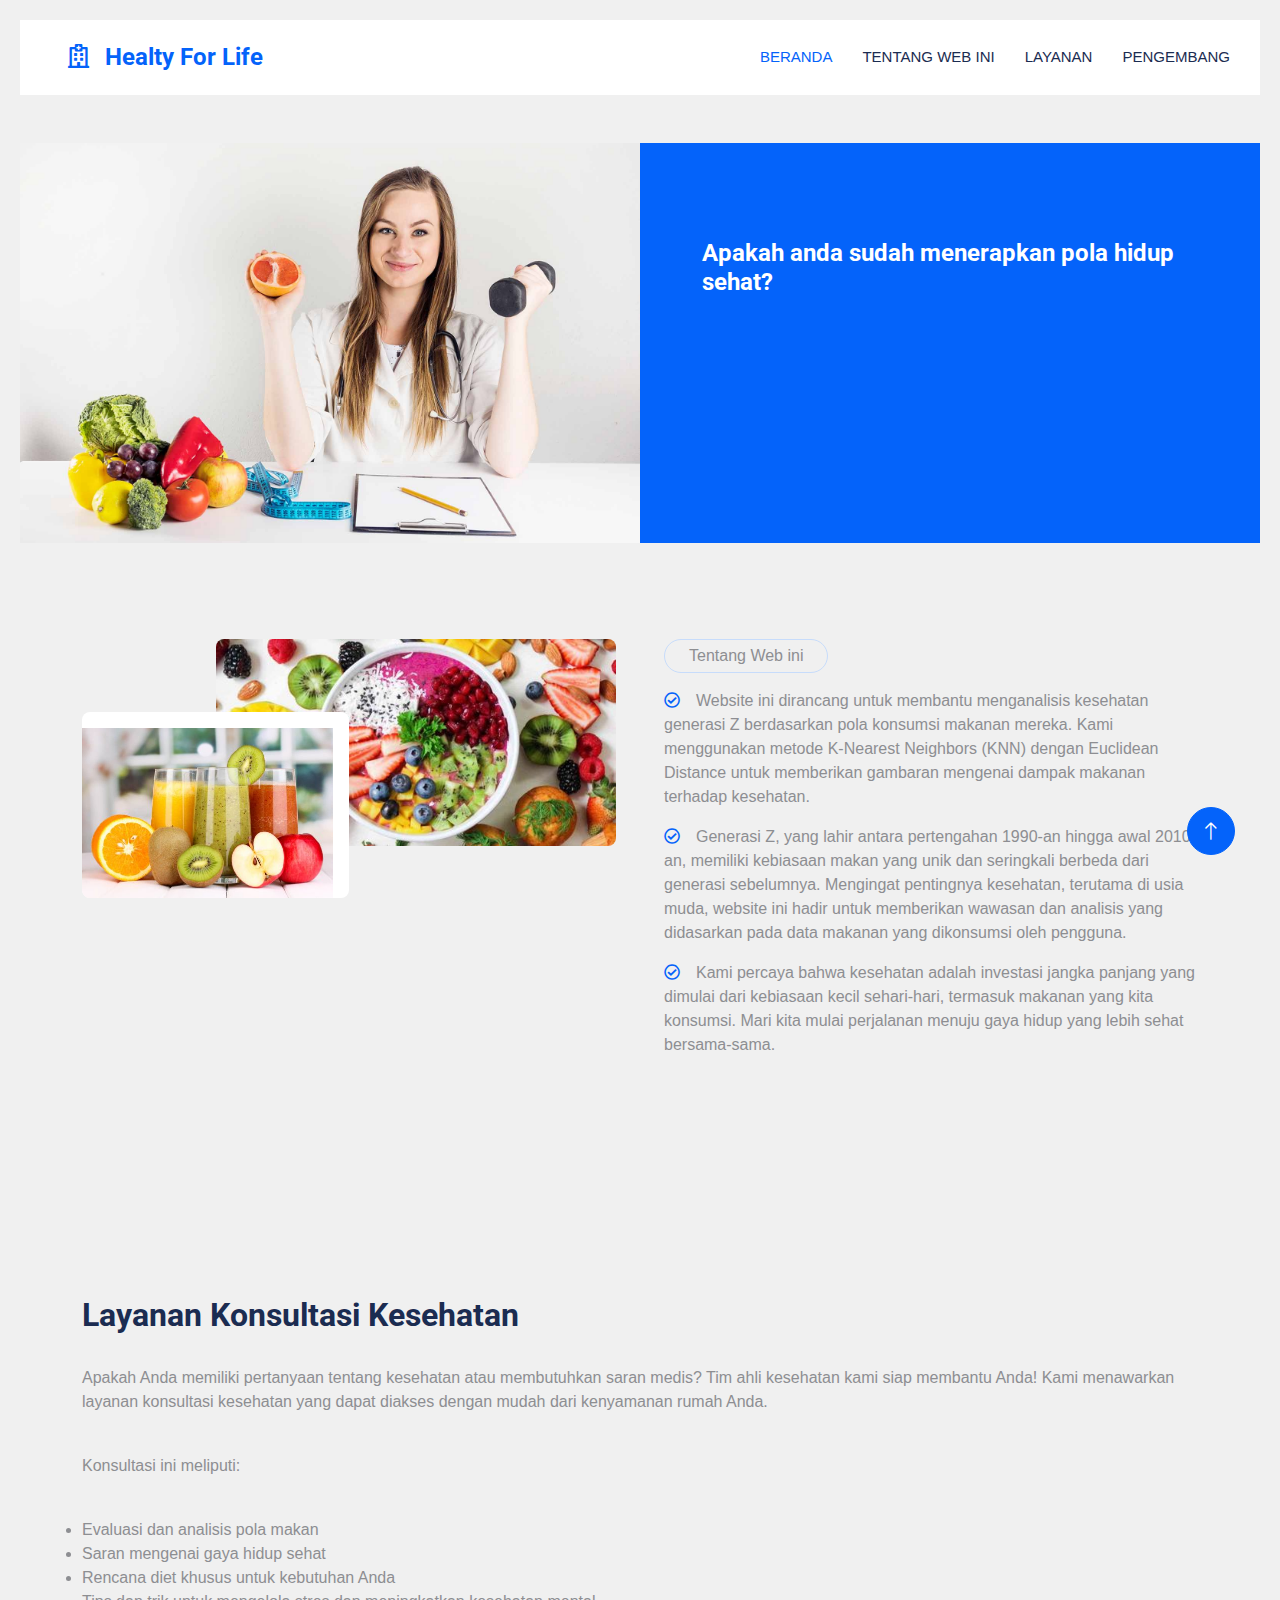
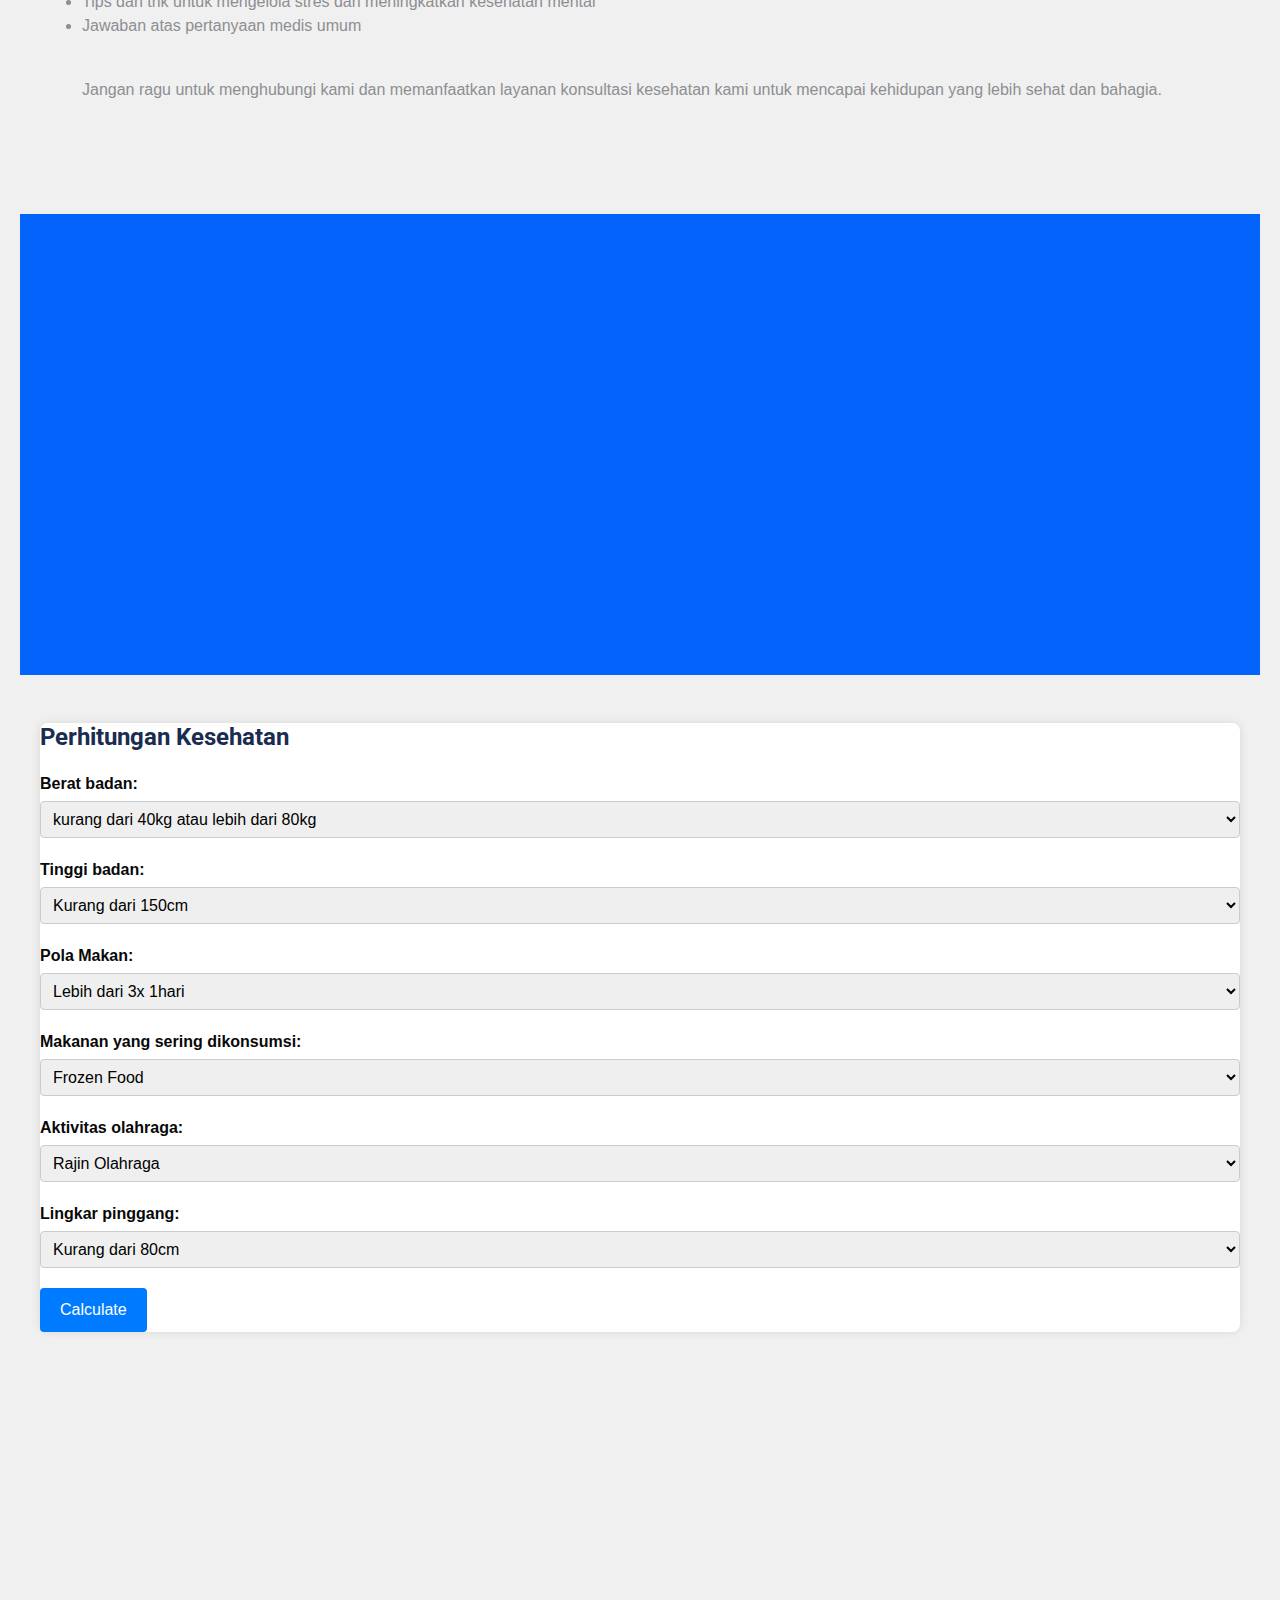
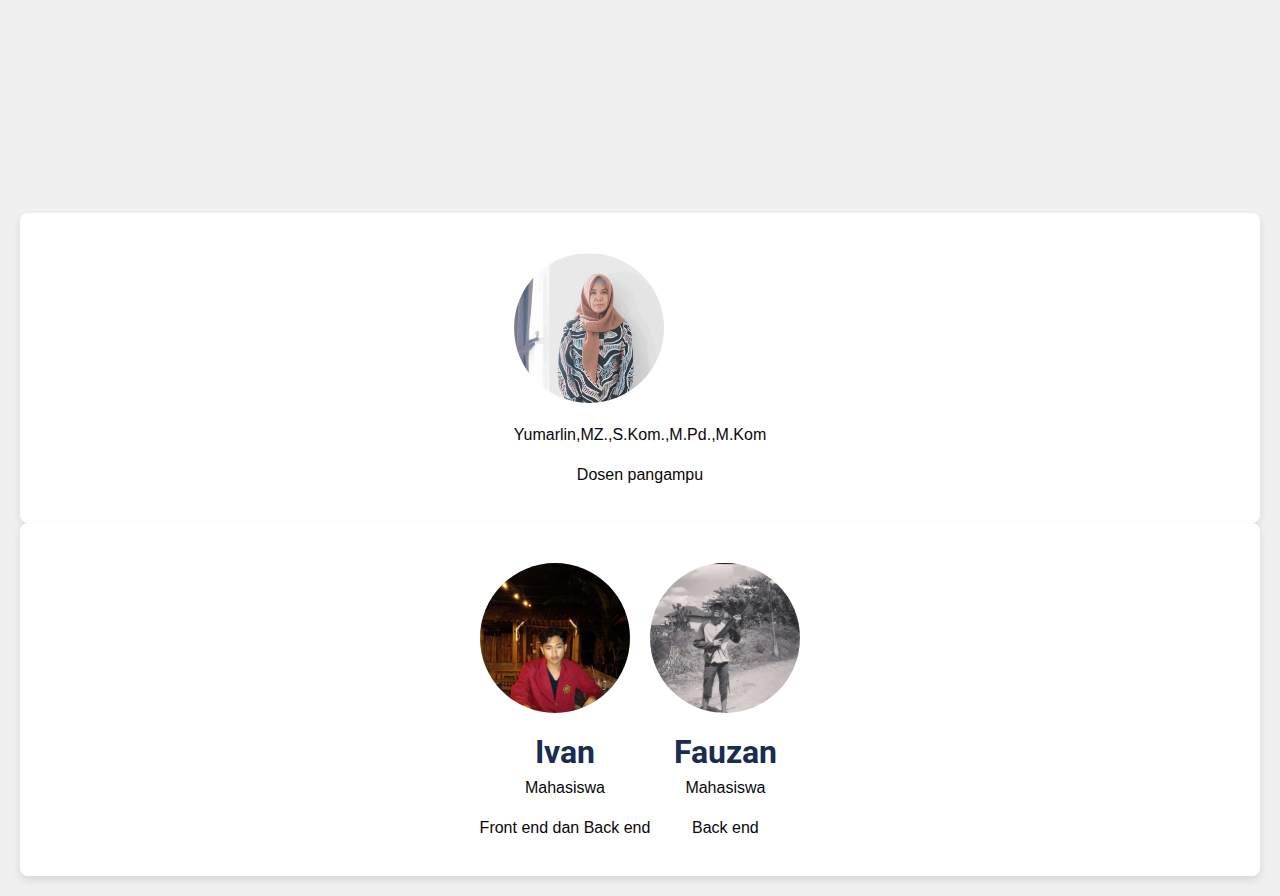
==== commit fea66e12: "Update index.html" ====
--- a/index.html
+++ b/index.html
@@ -356,6 +356,83 @@
     </div>
     <!-- Testimonial End -->
 
+    <head>
+        <meta charset="UTF-8">
+        <meta name="viewport" content="width=device-width, initial-scale=1.0">
+        <title>Profil Pengembang</title>
+        <style>
+            body {
+                font-family: Arial, sans-serif;
+                background-color: #f0f0f0;
+                padding: 20px;
+            }
+            .developer-card {
+                background-color: #ffffff;
+                border-radius: 8px;
+                box-shadow: 0 4px 8px rgba(0, 0, 0, 0.1);
+                padding: 20px;
+                display: flex;
+                justify-content: center; /* Center the content horizontally */
+                align-items: center; /* Center the content vertically */
+                text-align: center; /* Center the text */
+            }
+            .developer-info {
+                margin-top: 20px; /* Add some space between photo and info */
+            }
+            .developer-info h2 {
+                margin-bottom: 5px;
+            }
+            .developer-info p {
+                margin-top: 5px;
+                color: #080808;
+            }
+            .developer-photo {
+                width: 150px; /* Adjust size as needed */
+                height: 150px; /* Adjust size as needed */
+                border-radius: 100%;
+                overflow: hidden;
+                margin-bottom: 20px; /* Add space below the photo */
+            }
+            .developer-photo img {
+                width: 100%;
+                height: auto;
+            }
+        </style>
+    </head>
+    <body>
+    
+        <div class="developer-card">
+            <div class="developer-info">
+                <div class="developer-photo">
+                <img align="middle" src="img/IbuKelas.png" alt="Developer Photo">
+            </div>
+            <p>Yumarlin,MZ.,S.Kom.,M.Pd.,M.Kom</p>
+            <p>Dosen pangampu</p>
+            </div>
+        </div>
+
+        <div class="developer-card">
+            <div class="developer-info">
+                <div class="developer-photo">
+                <img src="img/ipan.jpg" alt="Developer Photo">
+            </div>
+            <h2>Ivan</h2>
+            <p>Mahasiswa</p>
+            <p>Front end dan Back end</p>
+            </div>
+
+            <div class="developer-info">
+                <div class="developer-photo">
+                <img src="img/ojan.jpg" alt="Developer Photo">
+            </div>
+            <h2>Fauzan</h2>
+            <p>Mahasiswa</p>
+            <p>Back end</p>
+            </div>
+        </div>
+    
+    </body>
+
 
     <!-- Footer Start -->
 
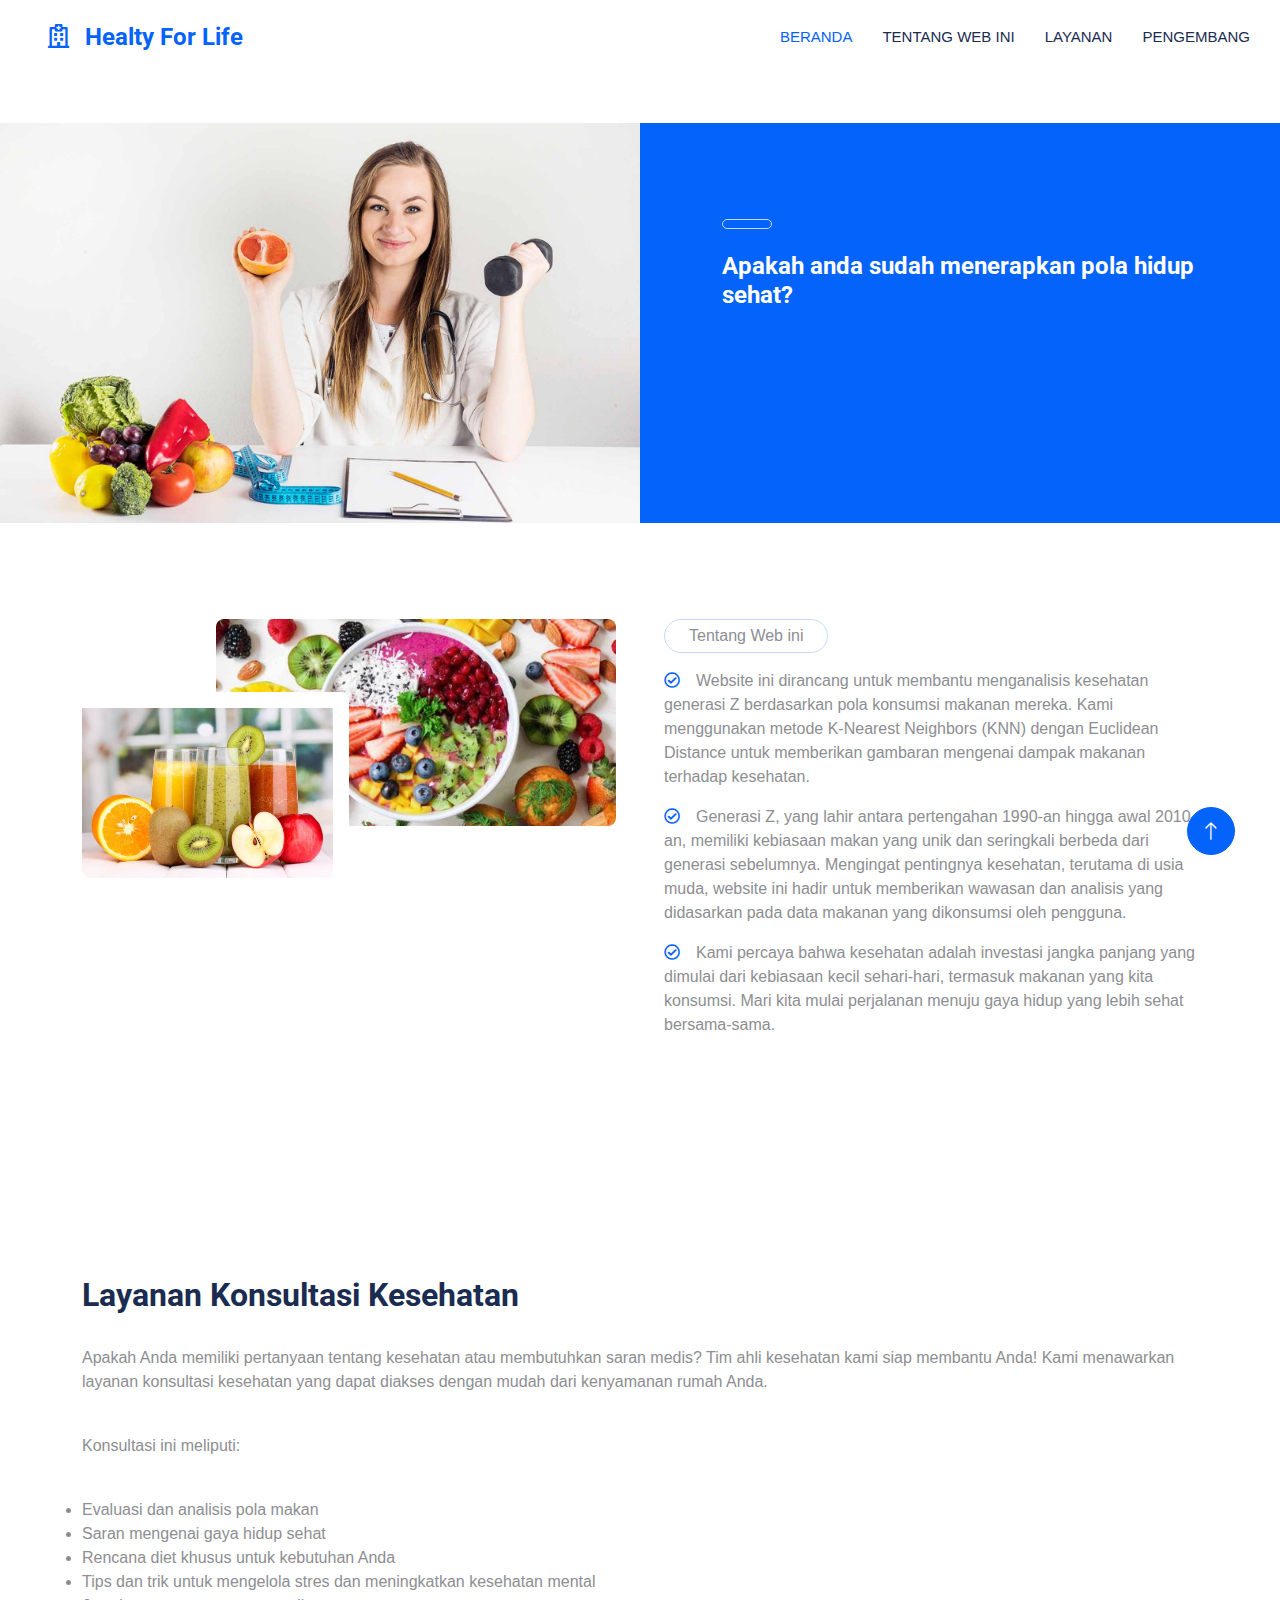
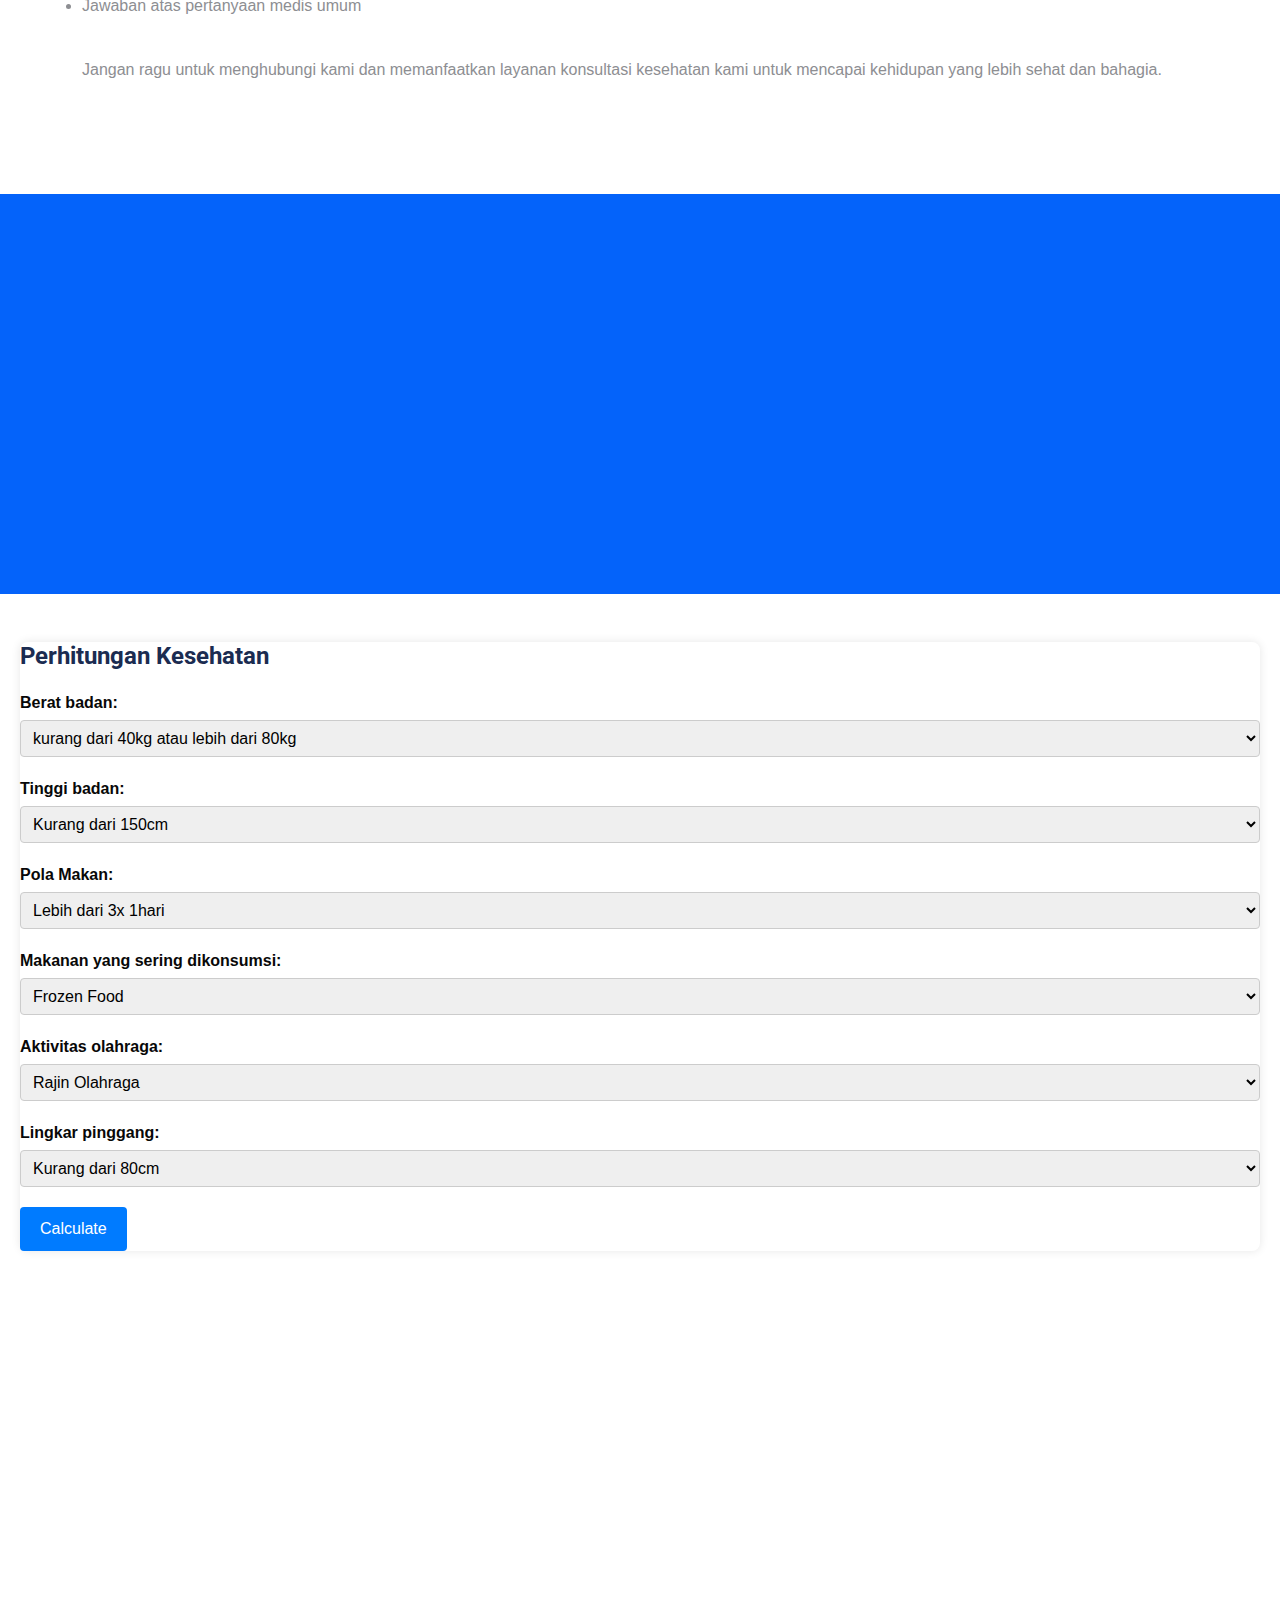
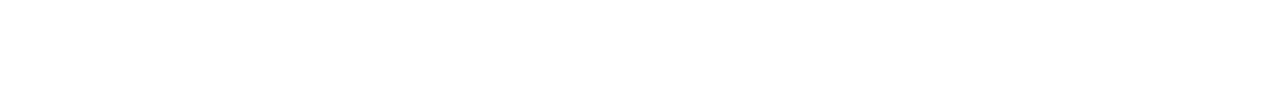
==== commit 0326548e: "Update index.html" ====
--- a/index.html
+++ b/index.html
@@ -89,6 +89,7 @@
                     </div>
                     <div class="col-lg-6 feature-text py-5 wow fadeIn" data-wow-delay="0.1s">
                         <div class="p-lg-5 ps-lg-0">
+                            <p class="d-inline-block border rounded-pill text-light py-1 px-4"></p>
                             <h1 class="text-white mb-4">Apakah anda sudah menerapkan pola hidup sehat?</h1>
                             <p class="text-white mb-4 pb-2"> </p>
                         </div>
@@ -164,7 +165,6 @@
                     <div class="p-lg-5 ps-lg-0">
                         <h1 class="text-white mb-4">Petunjuk Penggunaan</h1>
                         <p class="text-white mb-4 pb-2">Isi pertanyaan yang tersedia untuk mengetahui tingkat kesehatan tubuh anda </p>
-                        <p class="text-white mb-4 pb-3">Untuk mengetahui tingkat kesehatan tubuh Anda, silakan ikuti langkah-langkah di bawah ini dengan menjawab setiap pertanyaan yang tersedia. Setiap jawaban akan membantu dalam menghitung dan mengevaluasi tingkat kesehatan Anda secara umum. </p>
                         
                     </div>
                 </div>
@@ -305,10 +305,10 @@
                     if (average > 3.74) {
                         resultText += "Kesehatan: Baik";
                     } else {
-                        resultText += "Kesehatan: Cukup Baik";
+                        resultText += "Kese5hatan: Cukup Baik";
                     }
                     if (average < 3.74) {
-                        resultText += "<br><span class='advice'>Saran: Perbanyak olahraga dan konsumsi makanan yang baik untuk tubuh utamakan Protein dan kalsium agar penobang tubuh menjadi kuat</span>";
+                        resultText += "<br><span class='advice'>Saran: Perbanyak olahraga!</span>";
                     }
                     document.getElementById('result').innerHTML = resultText;
                 }
@@ -324,30 +324,32 @@
         <div class="container">
             <div class="text-center mx-auto mb-5 wow fadeInUp" data-wow-delay="0.1s" style="max-width: 600px;">
                 
-                <h1>Saran</h1>
+                <h1>Pengembang</h1>
             </div>
             <div class="owl-carousel testimonial-carousel wow fadeInUp" data-wow-delay="0.1s">
                 <div class="testimonial-item text-center">
-                    <img class="img-fluid bg-light rounded-circle p-2 mx-auto mb-4" src="img/testimonial-1.jpg" style="width: 100px; height: 100px;">
+                    <img class="img-fluid bg-light rounded-circle p-2 mx-auto mb-4" src="img/IbuKelas.png" style="width: 100px; height: 100px;">
                     <div class="testimonial-text rounded text-center p-4">
-                        <p>Konsumsi makanan yang seimbang antara karbohidrat, protein, lemak sehat, serat, vitamin, dan mineral. Hindari makanan yang tinggi gula dan lemak jenuh.</p>
-                        <h5 class="mb-1">Mia</h5>
+                        <h5 class="mb-1">Yumarlin,MZ.,S.Kom.,M.Pd.,M.Kom</h5>
+                        <h5 class="mb-1">Dosen Pengampu</h5>
                         <span class="fst-italic"></span>
                     </div>
                 </div>
                 <div class="testimonial-item text-center">
-                    <img class="img-fluid bg-light rounded-circle p-2 mx-auto mb-4" src="img/testimonial-2.jpg" style="width: 100px; height: 100px;">
+                    <img class="img-fluid bg-light rounded-circle p-2 mx-auto mb-4" src="img/ipan.jpg" style="width: 100px; height: 100px;">
                     <div class="testimonial-text rounded text-center p-4">
-                        <p>Lakukan aktivitas fisik minimal 30 menit setiap hari, seperti berjalan kaki, berlari, bersepeda, atau berenang.</p>
-                        <h5 class="mb-1">Kairi</h5>
+                        <h5 class="mb-1">Ivan Valdis</h5>
+                        <h5 class="mb-1">Mahasiswa</h5>
+                        <p>Front end dan Back end</p>
                         <span class="fst-italic"></span>
                     </div>
                 </div>
                 <div class="testimonial-item text-center">
-                    <img class="img-fluid bg-light rounded-circle p-2 mx-auto mb-4" src="img/testimonial-3.jpg" style="width: 100px; height: 100px;">
+                    <img class="img-fluid bg-light rounded-circle p-2 mx-auto mb-4" src="img/ojan.jpg" style="width: 100px; height: 100px;">
                     <div class="testimonial-text rounded text-center p-4">
-                        <p>Usahakan untuk tidur 7-8 jam setiap malam untuk menjaga kesehatan fisik dan mental.</p>
-                        <h5 class="mb-1">Hercules</h5>
+                        <h5 class="mb-1">Fauzan Rayyan Zukair</h5>
+                        <h5 class="mb-1">Mahasiswa</h5>
+                        <p>Back end</p>
                         <span class="fst-italic"></span>
                     </div>
                 </div>
@@ -356,82 +358,7 @@
     </div>
     <!-- Testimonial End -->
 
-    <head>
-        <meta charset="UTF-8">
-        <meta name="viewport" content="width=device-width, initial-scale=1.0">
-        <title>Profil Pengembang</title>
-        <style>
-            body {
-                font-family: Arial, sans-serif;
-                background-color: #f0f0f0;
-                padding: 20px;
-            }
-            .developer-card {
-                background-color: #ffffff;
-                border-radius: 8px;
-                box-shadow: 0 4px 8px rgba(0, 0, 0, 0.1);
-                padding: 20px;
-                display: flex;
-                justify-content: center; /* Center the content horizontally */
-                align-items: center; /* Center the content vertically */
-                text-align: center; /* Center the text */
-            }
-            .developer-info {
-                margin-top: 20px; /* Add some space between photo and info */
-            }
-            .developer-info h2 {
-                margin-bottom: 5px;
-            }
-            .developer-info p {
-                margin-top: 5px;
-                color: #080808;
-            }
-            .developer-photo {
-                width: 150px; /* Adjust size as needed */
-                height: 150px; /* Adjust size as needed */
-                border-radius: 100%;
-                overflow: hidden;
-                margin-bottom: 20px; /* Add space below the photo */
-            }
-            .developer-photo img {
-                width: 100%;
-                height: auto;
-            }
-        </style>
-    </head>
-    <body>
     
-        <div class="developer-card">
-            <div class="developer-info">
-                <div class="developer-photo">
-                <img align="middle" src="img/IbuKelas.png" alt="Developer Photo">
-            </div>
-            <p>Yumarlin,MZ.,S.Kom.,M.Pd.,M.Kom</p>
-            <p>Dosen pangampu</p>
-            </div>
-        </div>
-
-        <div class="developer-card">
-            <div class="developer-info">
-                <div class="developer-photo">
-                <img src="img/ipan.jpg" alt="Developer Photo">
-            </div>
-            <h2>Ivan</h2>
-            <p>Mahasiswa</p>
-            <p>Front end dan Back end</p>
-            </div>
-
-            <div class="developer-info">
-                <div class="developer-photo">
-                <img src="img/ojan.jpg" alt="Developer Photo">
-            </div>
-            <h2>Fauzan</h2>
-            <p>Mahasiswa</p>
-            <p>Back end</p>
-            </div>
-        </div>
-    
-    </body>
 
 
     <!-- Footer Start -->
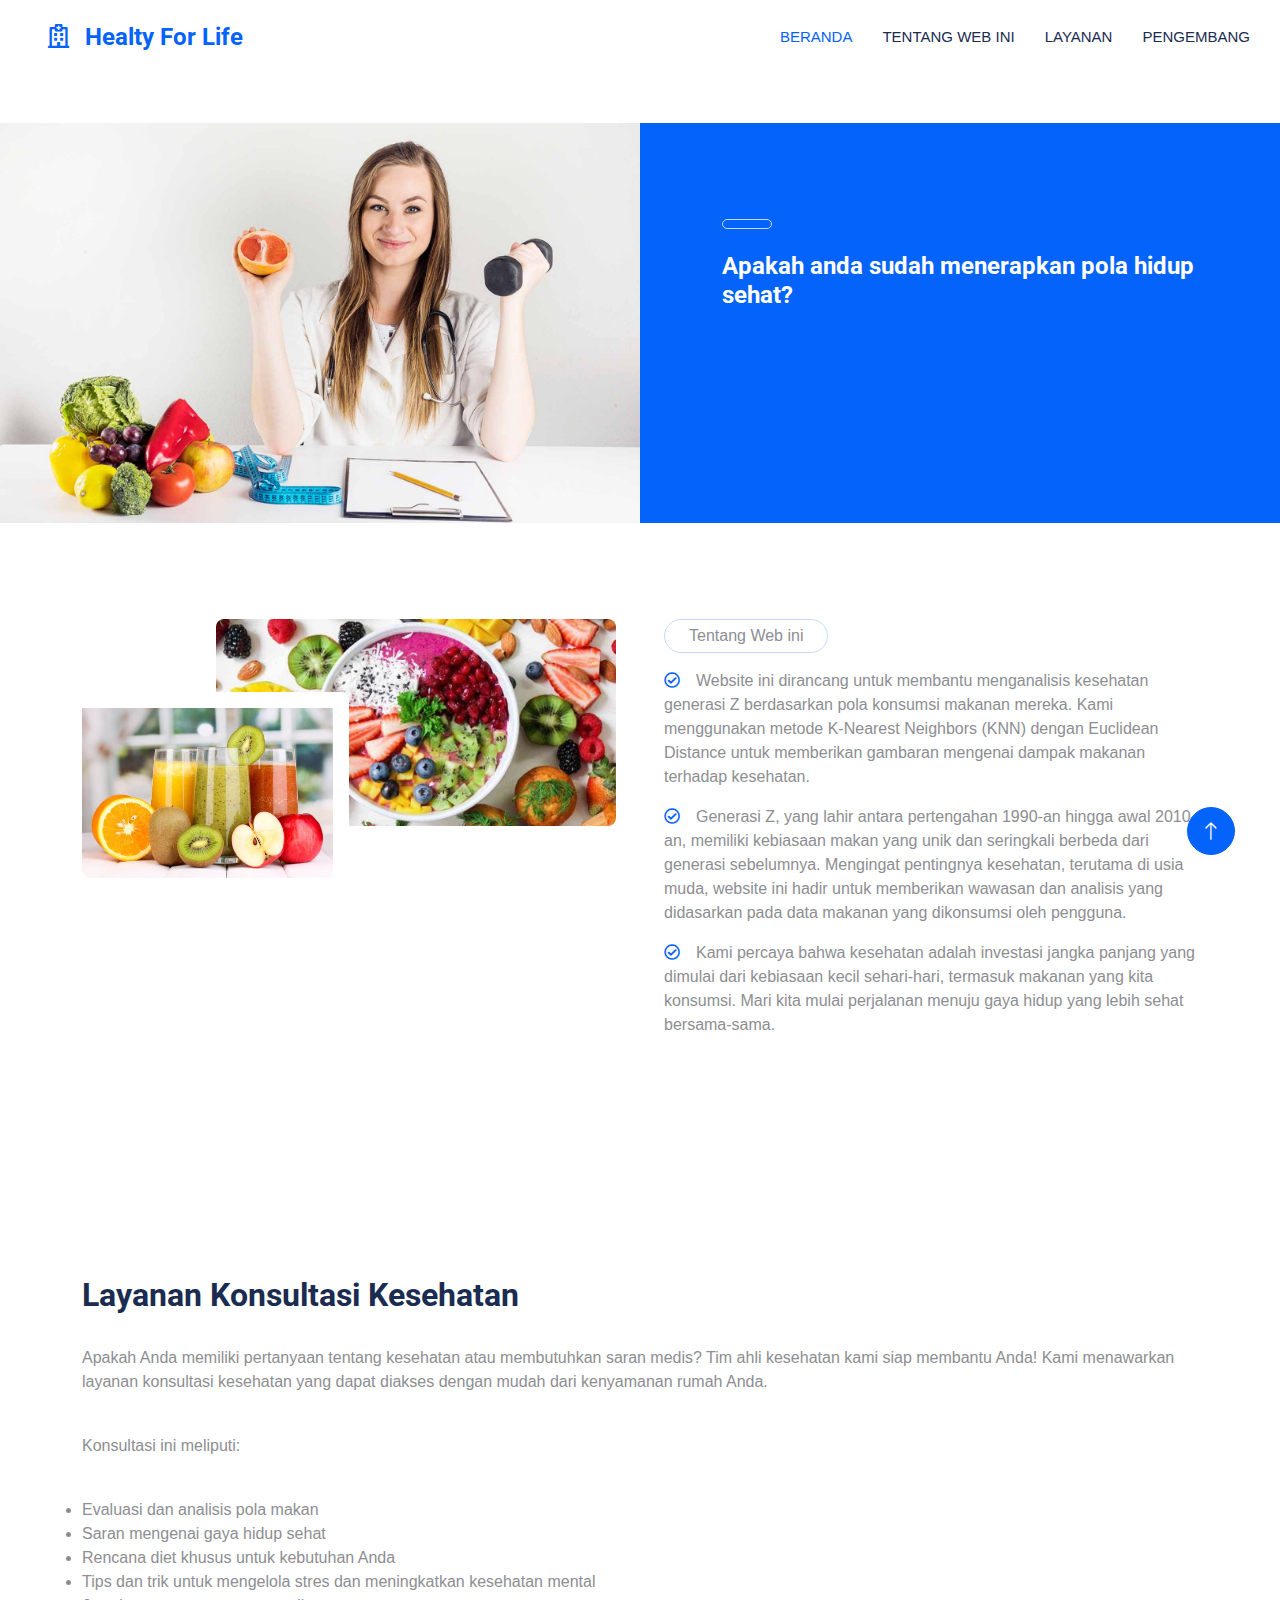
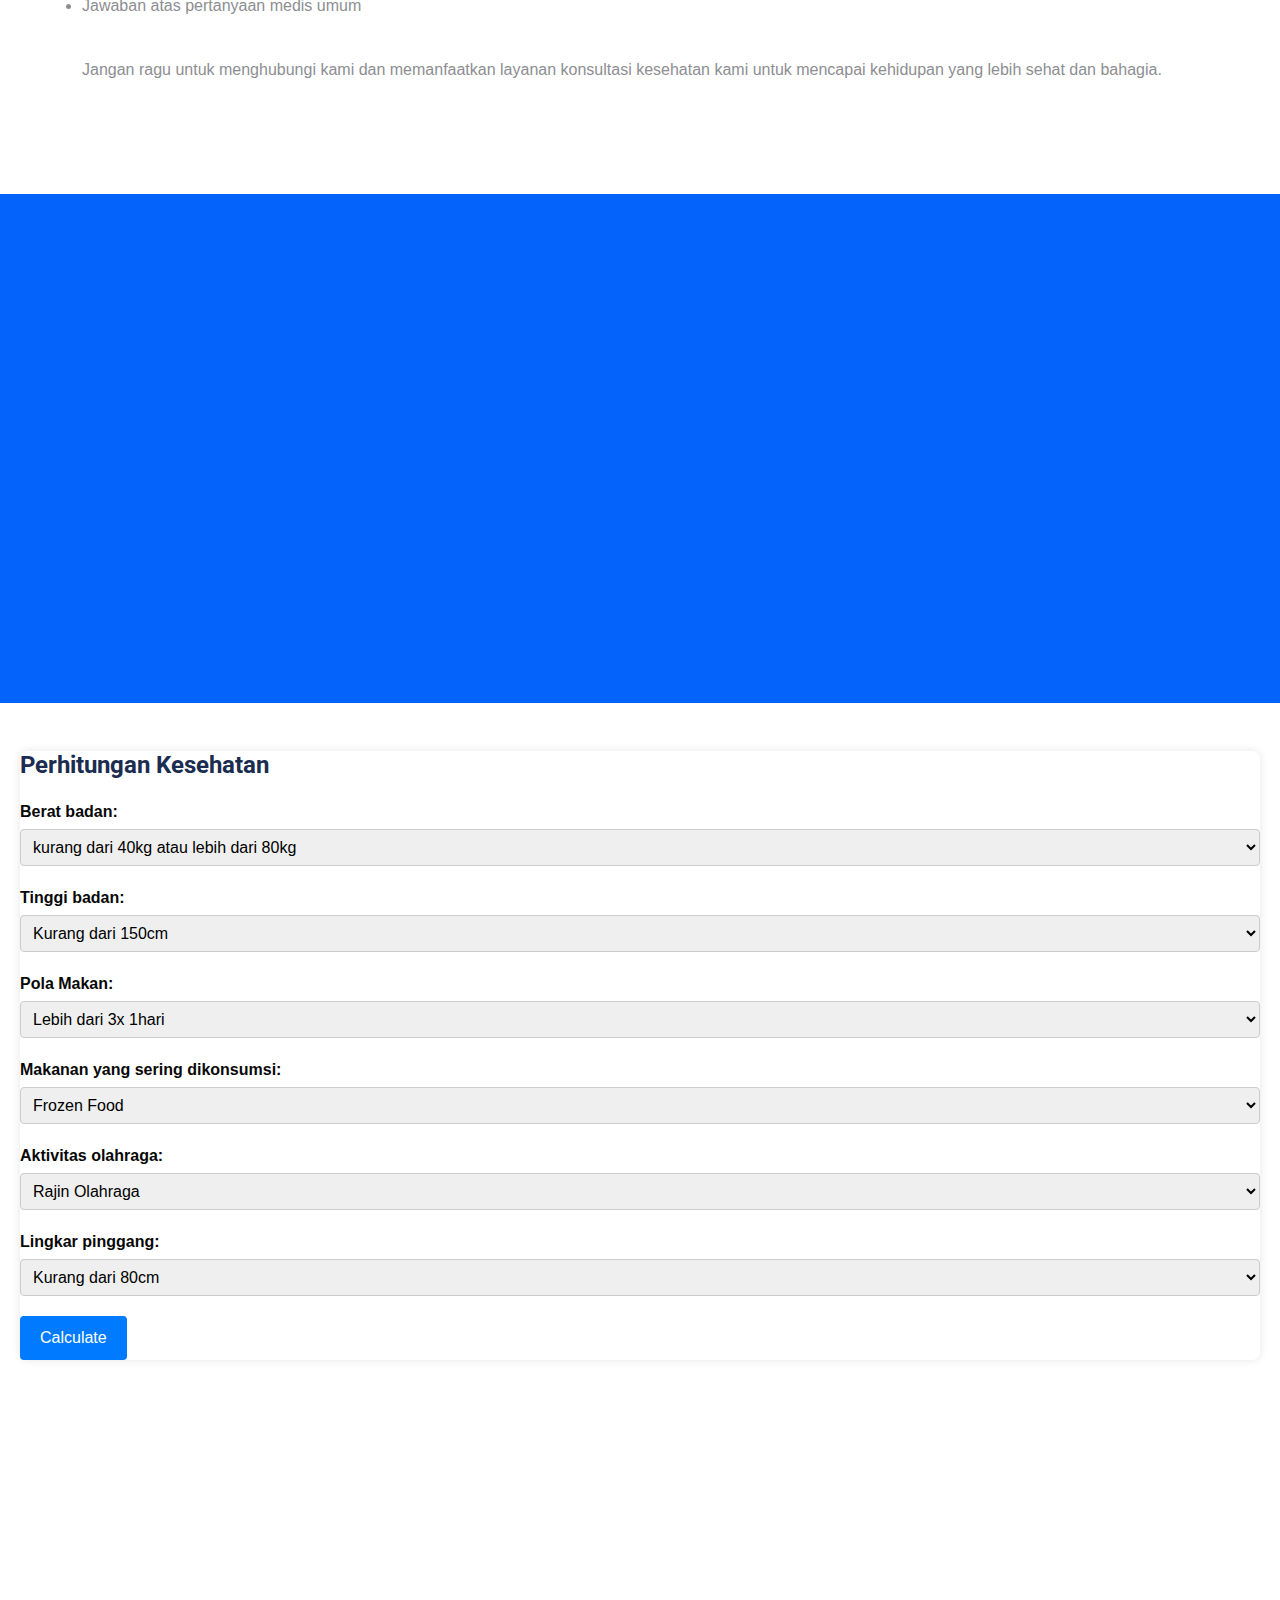
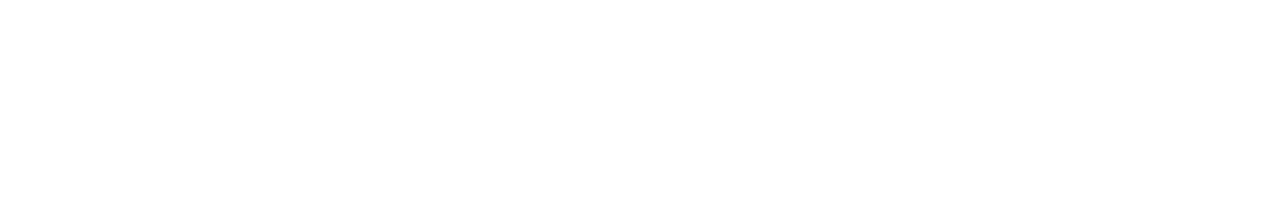
==== commit 9d64d72d: "Update index.html" ====
--- a/index.html
+++ b/index.html
@@ -165,6 +165,8 @@
                     <div class="p-lg-5 ps-lg-0">
                         <h1 class="text-white mb-4">Petunjuk Penggunaan</h1>
                         <p class="text-white mb-4 pb-2">Isi pertanyaan yang tersedia untuk mengetahui tingkat kesehatan tubuh anda </p>
+                        <p class="text-white mb-4 pb-2">Untuk mengetahui tingkat kesehatan tubuh Anda, silakan ikuti langkah-langkah di bawah ini dengan menjawab setiap pertanyaan yang tersedia.</p>
+                        <p class="text-white mb-4 pb-2">Setiap jawaban akan membantu dalam menghitung dan mengevaluasi tingkat kesehatan Anda secara umum. </p>
                         
                     </div>
                 </div>
